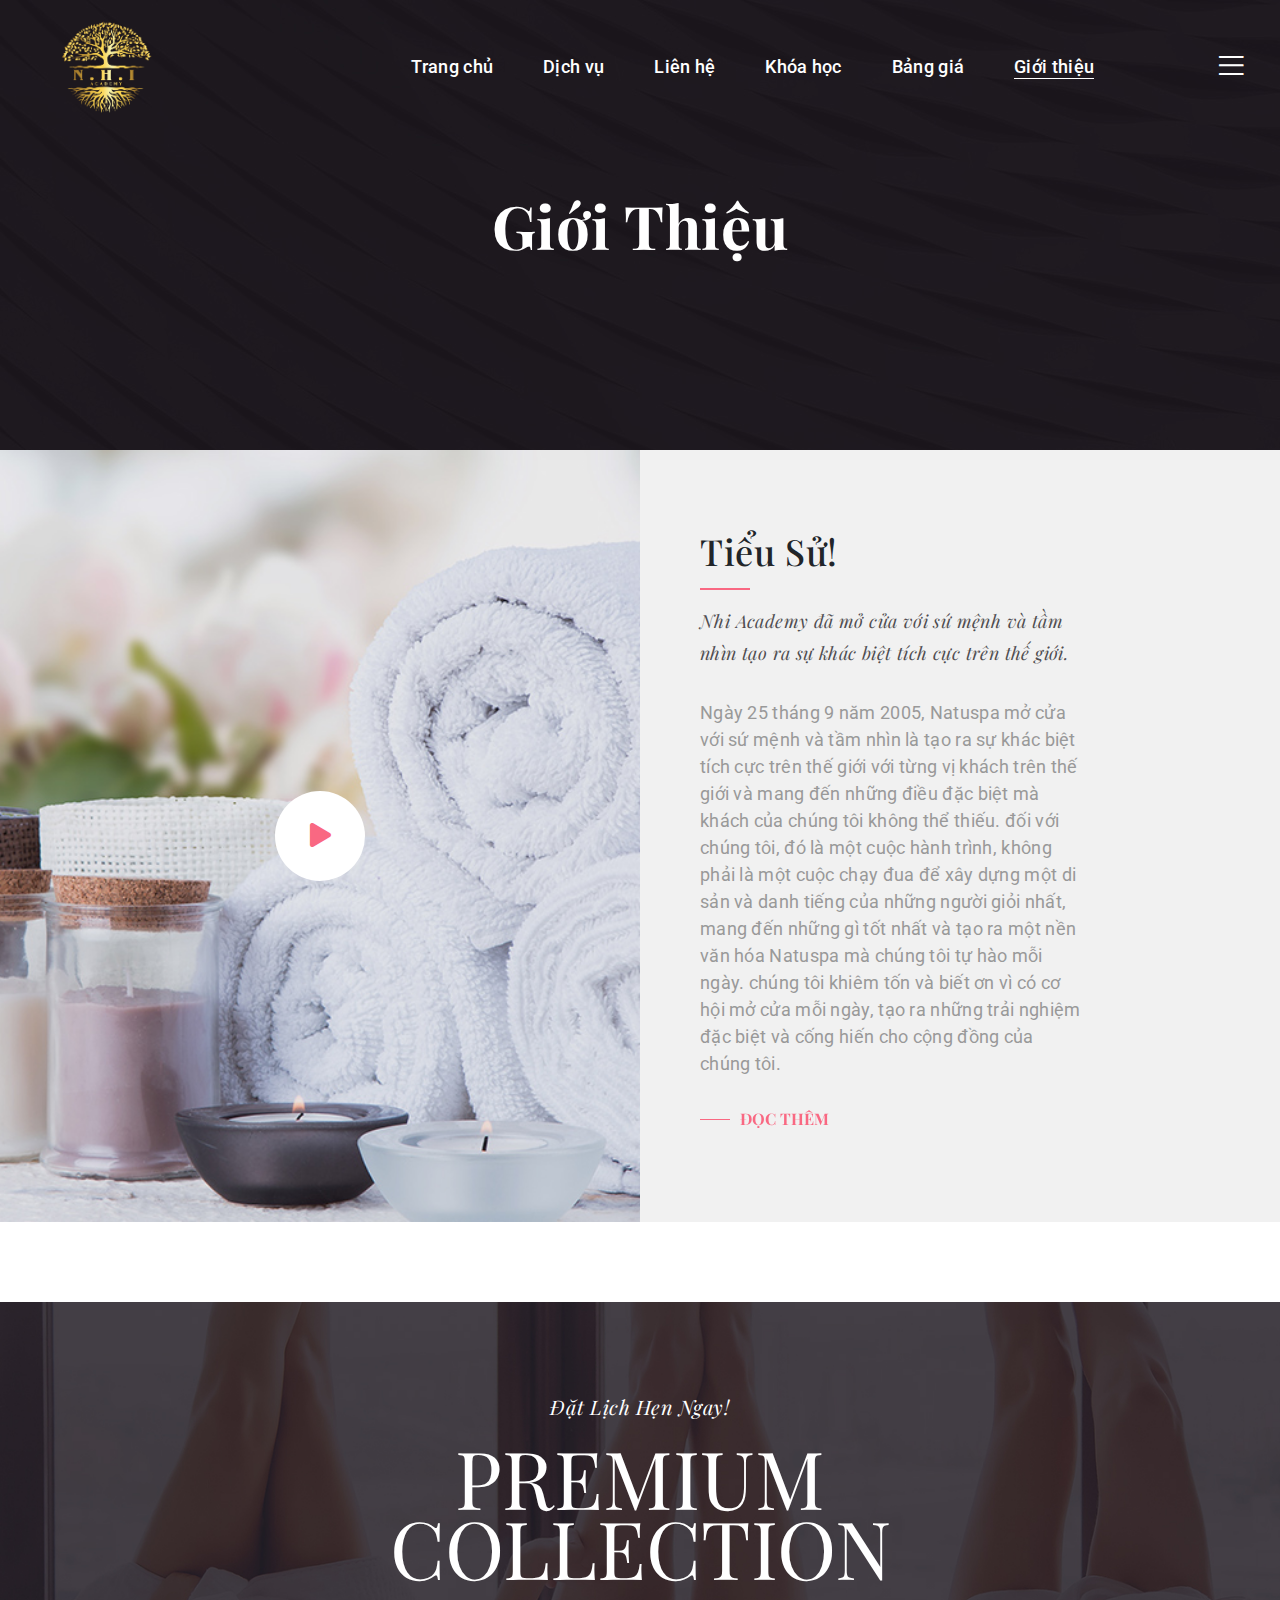
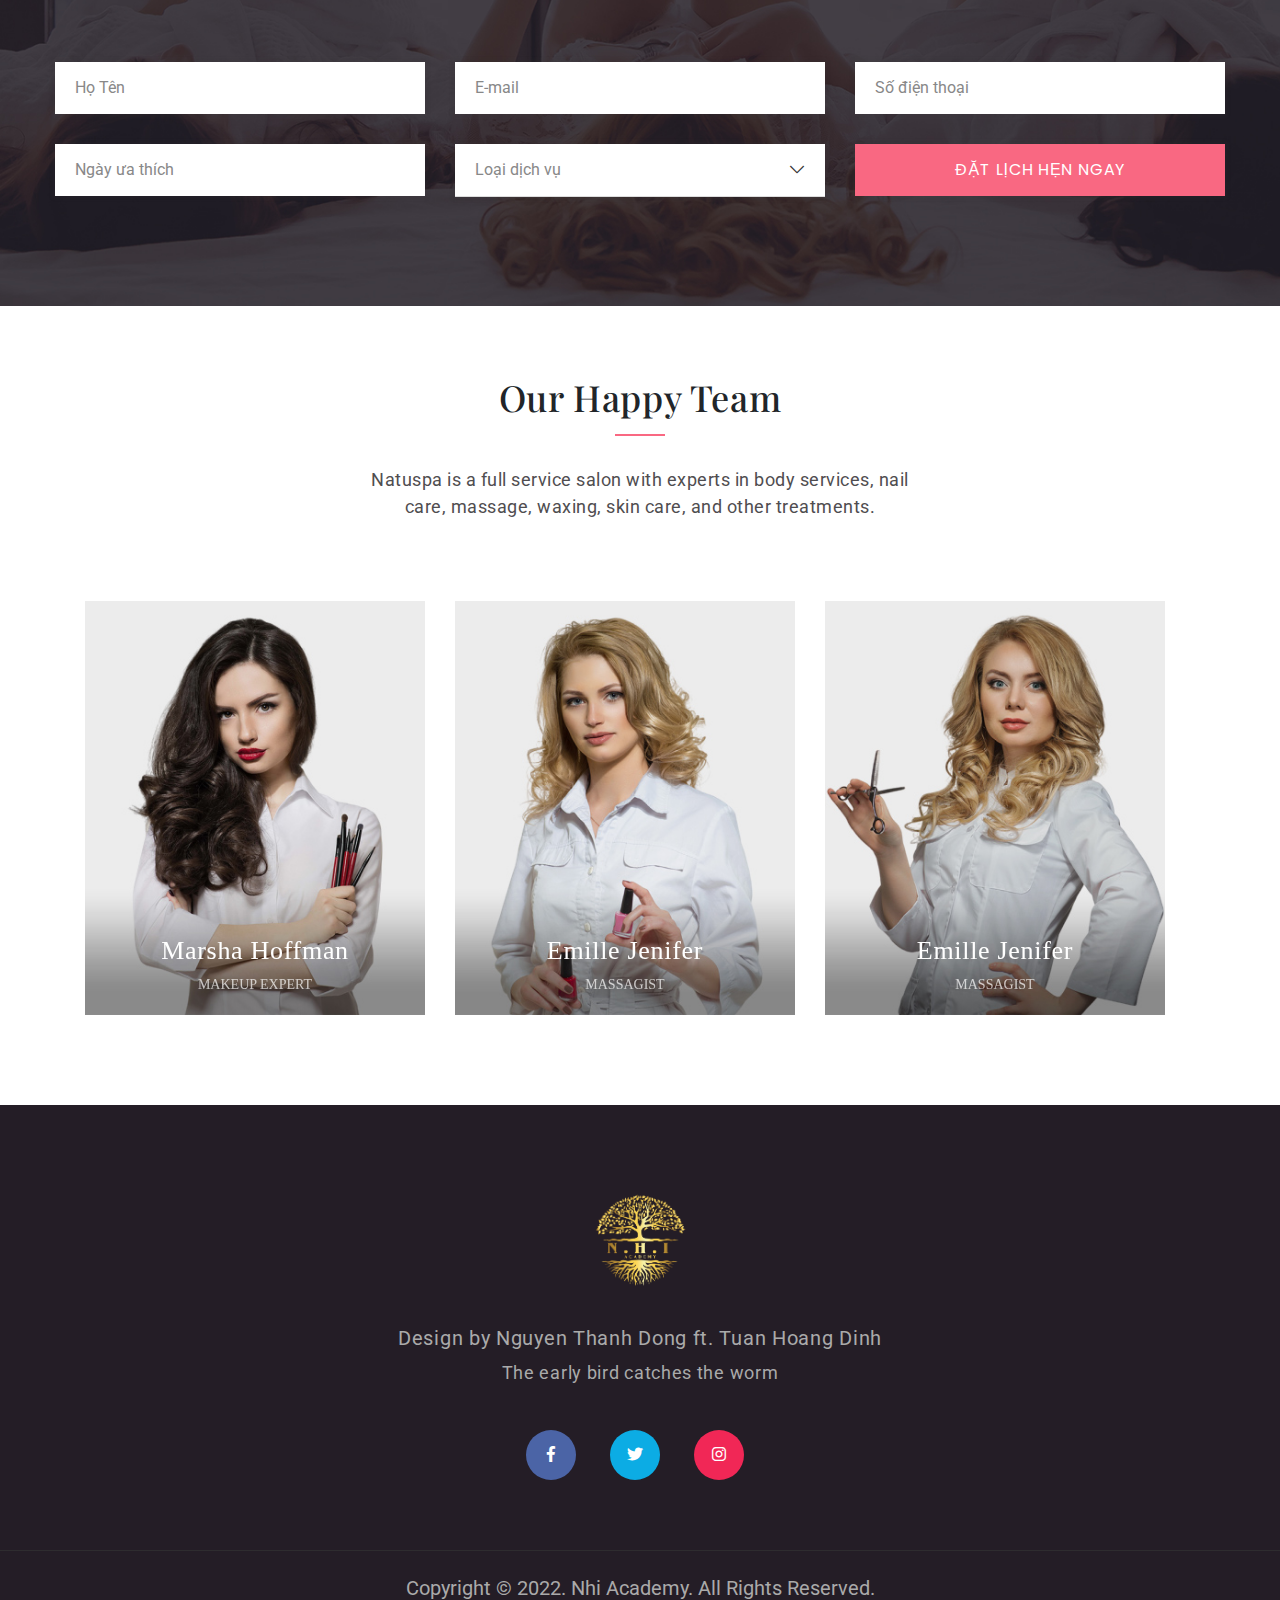
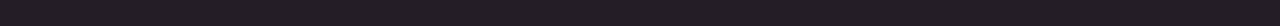
==== about-us.html @ 05870821 "nhi_academy" ====
<!DOCTYPE html>
<html lang="en">

<head>
    <meta charset="UTF-8">
    <meta name="viewport" content="width=device-width, initial-scale=1.0">
    <meta http-equiv="X-UA-Compatible" content="ie=edge">
    <title>Natuspa - Beauty Salon & Spa Template</title>
    <link rel="stylesheet" href="./resource/css/style.css">
    <link rel="stylesheet" href="./resource/css/queries.css">
    <link rel="stylesheet" href="./resource/css/animation.css">
    <link rel="stylesheet" href="./vendor/css/bootstrap.min.css">
    <link rel="stylesheet" href="./vendor/fonts/fontawesome-5.0.13/css/all.css">
    <link rel="stylesheet" href="./vendor/fonts/natuspa-font/css/natuspa-icons.css">
    <link rel="stylesheet" href="./vendor/js/slick/slick.css">
    <link rel="stylesheet" href="./vendor/js/slick/slick-theme.css">
    <!-- <link rel="stylesheet" type="text/css" href="//cdn.jsdelivr.net/npm/slick-carousel@1.8.1/slick/slick.css" /> -->
    <link rel="stylesheet" href="./vendor/js/datetimepicker-master/jquery.datetimepicker.css">
    <link rel="stylesheet" href="./vendor/js/Magnific-Popup-master/magnific-popup.css">
    <!-- favicons -->
    <link rel="apple-touch-icon" sizes="76x76" href="/resource/favicons/apple-touch-icon.png">
    <link rel="icon" type="image/png" sizes="32x32" href="./imgs/logo.png">
    <link rel="icon" type="image/png" sizes="16x16" href="./imgs/logo.png">
    <link rel="manifest" href="/resource/favicons/site.webmanifest">
    <link rel="mask-icon" href="/resource/favicons/safari-pinned-tab.svg" color="#5bbad5">
    <link rel="shortcut icon" href="/resource/favicons/favicon.ico">
    <meta name="msapplication-TileColor" content="#da532c">
    <meta name="msapplication-config" content="/resource/favicons/browserconfig.xml">
    <meta name="theme-color" content="#ffffff">
</head>

<body class="preload">

    <!-- Loading ......... -->
    <div class="loader" id="loader">
        <div class="loader-inner">
            <img src="./imgs/loader.svg" alt="Loader" class="loader-img">
        </div>
    </div>

    <!-- overlay for focus -->
    <div id="overlay" style="display: none;"></div>

    <!-- scroll top -->
    <a class="scroll-top link-text" href="#home">Top</a>

    <!-- page wrapper -->
    <div class="page-wrapper">
        <!-- Header -->
        <header id="home" class="other-pages">
            <!-- Navigation -->
            <nav class="navbar navbar-expand-xl navbar-dark">
                <!-- logo site -->
                <a class="navbar-brand main-logo" href="index.html" rel="home" title="Natuspa">
                    <img src="./imgs/logo_white.png" alt="Natuspa Logo" width="100" height="100">
                </a>
                <!--  main nav -->
                <button class="navbar-toggler mobile-nav-icon" type="button" data-toggle="collapse"
                    data-target="#main-nav-mobile">
                    <span class="navbar-toggler-icon"></span>
                </button>
                <div class="collapse navbar-collapse main-nav">
                    <ul class="navbar-nav menu" id="mainNav">
                        <li class="nav-item menu-item menu-item-has-child">
                            <a href="index.html" class="nav-link">Trang chủ</a>
                        </li>
                        <li class="nav-item menu-item">
                            <a class="nav-link" href="services.html">Dịch vụ</a>
                        </li>
                        <li class="nav-item menu-item">
                            <a class="nav-link" href="contact-us.html">Liên hệ</a>
                        </li>
                        <li class="nav-item menu-item menu-item-has-child">
                            <a class="nav-link" href="page-blog.html">Khóa học</a>
                        </li>
                        <li class="nav-item menu-item">
                            <a class="nav-link" href="page-pricing.html">Bảng giá</a>
                        </li>
                        <li class="nav-item menu-item menu-item-current">
                            <a class="nav-link" href="#home">Giới thiệu</a>
                        </li>
                    </ul>
                </div>
                <!-- nav icon -->
                <div class="main-nav-icon">
                    <!-- bars icon -->
                    <a class="slide-icon">
                        <span class="bars-icon nav-icon"><i class="fal fa-bars"></i></span>
                    </a>
                </div>
            </nav>
            <!-- title pages -->
            <h1 class="page-title">giới thiệu</h1>
            <!-- menu popup -->
            <div class="menu-popup">
                <span class="close-icon"><i class="fal fa-times"></i></span>
                <div class="content-wrap">
                    <h1 class="title">Nhi Academy</h1>
                    <p class="text">
                        Đối với chúng tôi, đó là một cuộc hành trình, không phải là một cuộc chạy đua để xây dựng một di sản và danh tiếng của những người giỏi nhất, mang đến những gì tốt nhất và tạo ra một nền văn hóa Nhi Academy mà chúng tôi tự hào mỗi ngày.
                    </p>
                    <!-- <span class="menu-popup-img"><img src="./imgs/summer-sale.jpg" alt="Sale"></span> -->
                    <div class="contact-popup-info">
                        <h2 class="title">Liên hệ</h2>
                        <div class="address">
                            <span><b>Địa chỉ:</b> 08 Bà Huyện Thanh Quan, P, Quận 3, Thành phố Hồ Chí Minh , Việt Nam</span>
                        </div>
                        <div class="email">
                            <span><b>Email:</b> nhi_academy@email-themes.com</span>
                        </div>
                        <div class="phone">
                            <span><b>Phone:</b> +84937 999 918</span>
                        </div>
                        <div class="social-media-icons">
                            <div class="social-media">
                                <a class="social-popup-icon" target="_blank" href="#"><i
                                        class="fab fa-linkedin-in"></i></a>
                            </div>
                            <div class="social-media">
                                <a class="social-popup-icon" target="_blank" href="https://fb.com/Tuannguyentn2504"><i
                                        class="fab fa-facebook-f"></i></a>
                            </div>
                            <div class="social-media">
                                <a class="social-popup-icon" target="_blank" href="#"><i
                                        class="fab fa-twitter"></i></i></a>
                            </div>
                            <div class="social-media">
                                <a class="social-popup-icon" target="_blank" href="#"><i
                                        class="fab fa-google-plus-g"></i></a>
                            </div>
                        </div>
                    </div>
                </div>
            </div>
        </header>

        <!-- about-section -->
        <div class="about-section container-fluid" id="about">
            <div class="row">
                <div class="video-box col-lg-6 col-md-12">
                    <div class="play-btn">
                        <i class="fas fa-play"></i>
                    </div>
                </div>
                <div class="about-main-text col-lg-6 col-md-12">
                    <h2 class="section-title">Tiểu sử!</h2>
                    <div class="sub-heading">
                        <em>Nhi Academy đã mở cửa với sứ mệnh và tầm nhìn tạo ra sự khác biệt tích cực trên thế giới.</em>
                    </div>
                    <p class="text-box">Ngày 25 tháng 9 năm 2005, Natuspa mở cửa với sứ mệnh và tầm nhìn là tạo ra sự khác biệt tích cực trên thế giới với từng vị khách trên thế giới và mang đến những điều đặc biệt mà khách của chúng tôi không thể thiếu. đối với chúng tôi, đó là một cuộc hành trình, không phải là một cuộc chạy đua để xây dựng một di sản và danh tiếng của những người giỏi nhất, mang đến những gì tốt nhất và tạo ra một nền văn hóa Natuspa mà chúng tôi tự hào mỗi ngày. chúng tôi khiêm tốn và biết ơn vì có cơ hội mở cửa mỗi ngày, tạo ra những trải nghiệm đặc biệt và cống hiến cho cộng đồng của chúng tôi.
                    </p>
                    <a class="link-text text-linear-effect">Đọc thêm</a>
                </div>
            </div>
            <!-- <iframe src="https://www.youtube.com/embed/zHCyHodIlCY" frameborder="0"
                allow="accelerometer; autoplay; encrypted-media; gyroscope; picture-in-picture" allowfullscreen
                class="video-embed">
            </iframe> -->
            <span class="close-btn"><i class="fal fa-times"></i></span>
            <div class="spacer-clearfix" style="height: 80px;"></div>
        </div>

        

        <!-- appointment & form section -->
        <div id="appointment" class="appointment-section container-fluid">
            <div class="container">
                <div class="row">
                    <div class="spacer-clearfix" style="height: 90px;"></div>
                    <div class="heading col-12">
                        <div class="pre-heading">Đặt lịch hẹn ngay!</div>
                        <div class="main-heading">premium<br>Collection</div>
                        <!-- <div class="sub-heading">Up to 50% Off Sale</div> -->
                    </div>
                    <div class="spacer-clearfix" style="height: 60px;"></div>
                    <div class="appointment-form col-12">
                        <form id="appointment-form" action="javascript:sendEmail1()" method="post">                      
                            <div class="row">
                                <div class="form-input col-lg-4 col-md-6 col-sm-12 your-name">
                                    <input type="text" name="name" id="name" placeholder="Họ Tên">
                                    <div class="error">( <span>*</span> )</div>
                                </div>
                                <div class="form-input col-lg-4 col-md-6 col-sm-12 your-email">
                                    <input type="text" name="email" id="email" placeholder="E-mail">
                                    <div class="error">( <span>*</span> )</div>
                                </div>
                                <div class="form-input col-lg-4 col-md-6 col-sm-12 your-phone-number">
                                    <input type="text" name="phone-number" id="phone-number" placeholder="Số điện thoại">
                                    <div class="error">( <span>*</span> )</div>
                                </div>
                                <div class="form-input col-lg-4 col-md-6 col-sm-12 preferred-date">
                                    <input type="text" name="preferred-date" id="datepicker"
                                        placeholder="Ngày ưa thích" autocomplete="off">
                                    <div class="error">( <span>*</span> )</div>
                                </div>
                                <div class="form-input col-lg-4 col-md-6 col-sm-12 your-service">
                                    <div id="current-option" class="current-option" data-value="0">Loại dịch vụ</div>
                                    <div class="error">( <span>*</span> )</div>
                                    <span class="dropdown-icon"><i class="fal fa-chevron-down down"></i></span>
                                    <ul class="option-menu">
                                        <li class="option" data-value="0">Loại dịch vụ</li>
                                        <li class="option" data-value="1">Điêu khắc lông mày</li>
                                        <li class="option" data-value="1">Điêu khắc môi xinh</li>
                                        <li class="option" data-value="1">Phun,nối mí mắt</li>
                                        <li class="option" data-value="1">Xử lí nốt ruồi</li>
                                        <!-- <li class="option" data-value="1">Derm Young Facial</li>    -->
                                    </ul>
                                </div>
                                <div class="form-input col-lg-4 col-md-6 col-sm-12 submit-btn">
                                    <input value="ĐẶT LỊCH HẸN NGAY" id="appointment-submit"
                                        class="btn book-now-btn" disabled="disabled" style="opacity: 1;">
                                </div>
                            </div>
                        </form>
                    </div>
                    <div class="spacer-clearfix" style="height: 80px;"></div>
                </div>
            </div>
        </div>

        <!-- team section -->
        <div class="team container">
            <div class="spacer-clearfix" style="height: 70px;"></div>
            <div class="heading">
                <h2 class="section-title">our happy team</h2>
                <div class="sub-heading">
                    <p>Natuspa is a full service salon with experts in body services, nail care, massage, waxing, skin
                        care,
                        and other treatments.
                    </p>
                </div>
            </div>
            <div class="spacer-clearfix" style="height: 65px;"></div>
            <div class="team-slider">
                <div class="team-item">
                    <img src="./imgs/team/person-1-370x450.jpg" alt="Person-1">
                    <div class="infomation">
                        <h4 class="name">Emille Jenifer</h4>
                        <div class="position">Massagist</div>
                    </div>
                    <ul class="social-media-icons">
                        <li class="social-media">
                            <a class="social-popup-icon" target="_blank">
                                <i class="fab fa-linkedin-in"></i>
                            </a>
                        </li>
                        <li class="social-media">
                            <a href="https://fb.com/tuannguyentn2504" class="social-popup-icon" target="_blank">
                                <i class="fab fa-facebook-f"></i>
                            </a>
                        </li>
                        <li class="social-media">
                            <a class="social-popup-icon" target="_blank">
                                <i class="fab fa-twitter"></i>
                            </a>
                        </li>
                    </ul>
                </div>
                <div class="team-item">
                    <img src="./imgs/team/person-2-370x450.jpg" alt="Person-2">
                    <div class="infomation">
                        <h4 class="name">Marsha Hoffman</h4>
                        <div class="position">makeup expert</div>
                    </div>
                    <ul class="social-media-icons">
                        <li class="social-media">
                            <a class="social-popup-icon" target="_blank">
                                <i class="fab fa-linkedin-in"></i>
                            </a>
                        </li>
                        <li class="social-media">
                            <a href="https://fb.com/tuannguyentn2504" class="social-popup-icon" target="_blank">
                                <i class="fab fa-facebook-f"></i>
                            </a>
                        </li>
                        <li class="social-media">
                            <a class="social-popup-icon" target="_blank">
                                <i class="fab fa-twitter"></i>
                            </a>
                        </li>
                    </ul>
                </div>
                <div class="team-item">
                    <img src="./imgs/team/person-3-370x450.jpg" alt="Person-3">
                    <div class="infomation">
                        <h4 class="name">Emille Jenifer</h4>
                        <div class="position">Massagist</div>
                    </div>
                    <ul class="social-media-icons">
                        <li class="social-media">
                            <a class="social-popup-icon" target="_blank">
                                <i class="fab fa-linkedin-in"></i>
                            </a>
                        </li>
                        <li class="social-media">
                            <a href="https://fb.com/tuannguyentn2504" class="social-popup-icon" target="_blank">
                                <i class="fab fa-facebook-f"></i>
                            </a>
                        </li>
                        <li class="social-media">
                            <a class="social-popup-icon" target="_blank">
                                <i class="fab fa-twitter"></i>
                            </a>
                        </li>
                    </ul>
                </div>
            </div>
            <div class="spacer-clearfix" style="height: 90px;"></div>
        </div>
    </div>

    <!-- footer -->
    <footer id="footer">
        <div class="footer-content">
            <div>
                <a href="index.html"><img class="footer-logo" src="./imgs/footer-logo-white.png" alt="footer-logo"></a>
            </div>
            <div class="sub-heading">Design by Nguyen Thanh Dong ft. Tuan Hoang Dinh</div>
            <div class="slogan">The early bird catches the worm</div>
            <ul class="footer-social">
                <li class="social-media" style="background-color: #4b64a6;">
                    <a class="social-popup-icon" target="_blank" href="https://www.facebook.com/truongdaotaonghechuyennghiep">
                        <i class="fab fa-facebook-f"></i>
                    </a>
                </li>
                <li class="social-media" style="background-color: #0cace4;">
                    <a class="social-popup-icon" target="_blank" href="#">
                        <i class="fab fa-twitter"></i>
                    </a>
                </li>
                <li class="social-media" style="background-color: #f12756;">
                    <a class="social-popup-icon" target="_blank" href="#">
                        <i class="fab fa-instagram"></i>
                    </a>
                </li>
            </ul>
        </div>
        <div class="footer-bottom">Copyright © 2022. Nhi Academy. All Rights Reserved.</div>
    </footer>

    <!-- modal dialog box popup -->
    <div class="modal-dialog-box" style="display: none;">
        <div class="inner">
            <div class="dialog-img"><img src="./imgs/popup-img.jpg" alt="Dialog Img" style="height: 410px;"></div>
            <span class="close-icon"><i class="fal fa-times"></i></span>
            <div class="content">
                <h5 class="pre-heading">Get Our Most</h5>
                <h3 class="heading">Exclusive Offers</h3>
                <p class="sub-heading">Get up to 60% Extra Off Your First Deal Use code WELCOME at checkout for 20%
                    Extra
                    Off Local & Getaways, or 10% Extra Off Goods.
                </p>
                <form action="#">
                    <input type="text" placeholder="Your E-mail">
                    <button class="btn book-now-btn">Subcriber</button>
                </form>
            </div>
        </div>
    </div>

    <script src="./vendor/js/jquery-v3.4.1.min.js"></script>
    <script src="./vendor/js/bootstrap.min.js"></script>
    <script src="./vendor/js/jquery.waypoints.min.js"></script>
    <!-- <script src="https://kit.fontawesome.com/7534282567.js" crossorigin="anonymous"></script> -->
    <script src="./vendor/js/slick/slick.min.js"></script>
    <!-- <script type="text/javascript" src="//cdn.jsdelivr.net/npm/slick-carousel@1.8.1/slick/slick.min.js"></script> -->
    <script src="./vendor/js/datetimepicker-master/build/jquery.datetimepicker.full.js"></script>
    <script src="./vendor/js/Magnific-Popup-master/jquery.magnific-popup.min.js"></script>
    <script src="./resource/js/script.js"></script>
    <script src="https://smtpjs.com/v3/smtp.js"></script>
    
    <script>
        $(document).ready(function () {
            // ================= Way point - nav sticky and scroll-top ================
            $('.about-section').waypoint(function (dicrection) {
                if (dicrection === 'down') {
                    $('nav').addClass('nav-sticky');
                    $('.scroll-top').css({
                        'visibility': 'visible',
                        'opacity': '1'
                    });
                } else {
                    $('nav').removeClass('nav-sticky');
                    $('.scroll-top').css({
                        'visibility': 'hidden',
                        'opacity': '0'
                    });
                }
            }, {
                offset: '0px'
            });

        });
    </script>
</body>

</html>
---- resource/css/style.css ----
@import "https://fonts.googleapis.com/css?family=Poppins:100,100i,200,200i,300,300i,400,400i,500,500i,600,600i,700,700i,800,800i,900|Lora:400,400i,700,700i|Dancing+Script:400,700|PT+Serif:400,400i,700,700i|Playfair+Display:400,400i,700,700i,900,900i|Roboto:100,100i,300,300i,400,400i,500,500i,700,700i,900,900i";

/* ============================================ !! ============================================ */
/* =============== General ================= */
* {
    margin: 0;
    padding: 0;
    box-sizing: border-box;
}

html {
    font-family: 'Poppins', sans-serif;
    text-rendering: optimizeLegibility;
    font-size: 16px;
    color: #000;
    scroll-behavior:smooth;
}

html,
body {
    max-width: 100%;
    overflow-x: hidden;
    position: relative;
}

::-webkit-scrollbar {
    width: 10px;
}

::-webkit-scrollbar-track {
    background-color: #f1f1f1;
}

::-webkit-scrollbar-thumb {
    background-color: #aaa;
}

::-webkit-scrollbar-thumb:hover {
    background-color: #888;
}

#overlay {
    position: absolute;
    top: 0;
    left: 0;
    width: 100%;
    height: 100%;
    background-color: rgba(0, 0, 0, .7);
    z-index: 9999999999999;
}

/* ============================================ !! ============================================ */
/* =============== Loader ================= */
.loader {
    background-color: #fff;
    position: fixed;
    left: 0;
    top: 0;
    width: 100%;
    height: 100%;
    overflow: hidden;
    z-index: 99999;
}

.loader-inner {
    display: flex;
    position: absolute;
    width: 8rem;
    height: 8rem;
    left: 50%;
    top: 50%;
    margin: -4rem 0 0 -4rem;
}

/* ============== scroll top ============= */
.scroll-top.link-text {
    color: #f96882;
    position: fixed;
    bottom: 150px;
    right: 30px;
    transform: rotate(-90deg);
    z-index: 1;
    visibility: hidden;
    opacity: 0;
}

/* ============================================ !! ============================================ */
/* ============== Reusable =============== */
li {
    list-style: none !important;
}

a,
a:hover,
a:active {
    outline: none !important;
    text-decoration: none !important;
}

img {
    vertical-align: middle;
}

.spacer-clearfix {
    width: 100%;
}

.section-title {
    font-family: Playfair Display;
    text-transform: capitalize;
    font-size: 36px;
    letter-spacing: .6px;
    margin-bottom: 15px;
    position: relative;
    text-align: center;
}

.section-title::after {
    content: " ";
    width: 50px;
    height: 2px;
    background-color: #f96882 !important;
    display: block;
    margin: 0 auto;
    margin-top: 15px;
}

.text-linear-effect {
    background-image: linear-gradient(90deg, #f96882, #f96882 50%, #241d26 0);
    background-size: 200% 100%;
    background-position: 100%;
    -webkit-background-clip: text;
    -webkit-text-fill-color: transparent;
    transition: all ease 1s;
}

.text-linear-effect:hover {
    background-position: 0;
}

.price {
    font-family: "Playfair Display", sans-serif;
    font-variant-numeric: lining-nums;
    color: #f96882;
    margin-right: 15px;
}

/* ============================================ !! ============================================ */
/* ============== Header ================= */
header {
    position: relative;
    width: 100%;
    height: 840px;
}

/* logo =========== */
.main-logo {
    margin-left: 40px;
    width: 20%;
}

/* main-nav mobile */
.mobile-nav-icon {
    color: #fff !important;
    border: none !important;
    outline: none !important;
    margin-right: 20px;
    transition: all ease .35s;
}

.mobile-nav-icon:hover {
    transform: scale(1.25);
}

#main-nav-mobile {
    margin-top: 20px;
    transition: all ease .5s;
}

#main-nav-mobile ul li {
    text-align: center;
    background-color: #241d26;
    border-bottom: 1px solid #2e2c2f;
    width: 100%;
}

#main-nav-mobile ul li a {
    padding: 20px 0 !important;
    text-transform: uppercase;
    font-size: 16px;
}

#main-nav-mobile ul li a::after {
    display: none;
}

/* navigation ===== */
nav {
    z-index: 2;
}

.main-nav {
    justify-content: center;
    margin-right: 150px;
}

.menu-item {
    padding: 0 30px;
    position: relative;
}

.menu-item>a {
    font-size: 18px;
    color: #fff !important;
    letter-spacing: .3px;
    font-weight: 500;
    position: relative;
    padding: 45px 0 !important;
}

.menu-item>a::after {
    content: "";
    background-color: #fff;
    position: absolute;
    top: 0;
    left: 0;
    width: 0;
    transform: translateY(70px);
    height: 1px;
    transition: all 0.35s ease-in;
}

.menu-item:hover>a::after,
.menu-item:active>a::after,
.menu-item-current>a::after {
    width: 100%;
}


/* sticky */
nav.nav-sticky {
    position: fixed;
    top: 0;
    left: 0;
    width: 100%;
    background-color: rgba(36, 29, 38, 1);
    padding-top: 0 !important;
    padding-bottom: 0;
    transition: all ease .35s;
}

.nav-sticky .main-logo {
    padding: 15px 0;
}

.nav-sticky .menu-item:first-child {
    border-top: 1px solid #2e2c2f;
}

/* sub-menu ====== */
.sub-menu {
    background-color: #241d26;
    position: absolute;
    width: 200px;
    box-shadow: 0 0 2px 2px rgba(21, 17, 22, 0.2);
    left: -5px;
    opacity: 0;
    visibility: hidden;
}

.sub-menu li {
    padding: 12px 0;
    border-bottom: 1px solid #2e2c2f;
}

.sub-menu li a {
    color: #fff;
    font-size: 16px;
    transition: all ease-in 0.35s;
    padding-left: 30px;
}

.sub-menu li a:hover,
.sub-menu li a:active {
    text-decoration: none;
    color: #f96882 !important;
}

.menu-item-has-child:hover>.sub-menu {
    opacity: 1;
    visibility: visible;
    transition: all ease-in .35s;
}

.icon-dropdown {
    font-size: 110%;
    position: absolute;
    right: 0;
}

/* nav icon ===== */
.nav-icon {
    font-size: 28px;
    color: #fff;
    padding-right: 40px;
}

.nav-icon:hover {
    font-size: 32px;
    transition: all ease .35s;
}

.search-form {
    position: fixed;
    top: 0;
    left: 0;
    background-color: #000;
    width: 100%;
    height: 100vh;
    z-index: 10000000000;
    opacity: 0;
    visibility: hidden;
    transition: all ease .35s;
}

.close-search {
    color: #999;
    font-size: 200%;
    position: absolute;
    top: 5%;
    left: 95%;
    transition: all ease .35s;
}

.close-search:hover,
.close-search:active {
    color: #fff;
    font-size: 220%;
}

.search-input {
    position: absolute;
    top: 45%;
    left: 50%;
    width: 40%;
    transform: translateX(-50%);
    margin-top: -100px;
}

.search-input input {
    width: 100%;
    background-color: transparent;
    text-align: center;
    color: #fff;
    font-size: 250%;
    padding: 20px 0;
    border-bottom: 1px solid rgba(255, 255, 255, 0.5) !important;
    border: 0;
    outline: none;
}

.bag-icon i {
    position: relative;
}

.bag-icon i span {
    transform: scale(.6);
    position: absolute;
    top: -10px;
    left: 10px;
    border-radius: 50%;
    background-color: #f96882;
}

/* shop cart ======= */
.shop-cart {
    background-color: rgba(255, 255, 255, .9);
    position: absolute;
    top: 100%;
    right: -10px;
    padding: 10px 25px;
    width: 350px;
    opacity: 0;
    visibility: hidden;
    transition: all ease .35s;
}

.shop-cart-item {
    display: flex;
}

.shop-cart-item {
    border-bottom: 1px #ddd solid;
    padding: 20px 0;
}

.shop-cart-item img {
    width: 80px;
    height: 80px;
    margin-right: 20px;
}

.product-info {
    font-family: "Playfair Display", sans-serif;
    font-size: 16px;
    color: #000;
    letter-spacing: .5px;
    font-weight: 500;
}

.product-info span {
    font-family: 'Lora';
    color: #aaa;
}

.shop-cart-total {
    padding: 20px 0;
    font-family: 'Lora';
    color: #000;
    text-align: center;
    font-size: 20px;
}

.shop-cart-total span {
    font-size: 18px;
    color: #888;
}

.shop-cart-button {
    position: relative;
    left: 20px;
    padding-bottom: 20px;
}

.shop-cart-button .btn {
    width: 120px;
    border-radius: 2px;
    color: #fff;
    text-transform: uppercase;
    font-size: 14px;
    font-weight: 500;
    margin-left: 10px;
    transition: all ease .35s;
}

.shop-cart-button .view-btn {
    background-color: #f96882;
}

.shop-cart-button .view-btn:hover,
.shop-cart-button .view-btn:active {
    background-color: rgba(249, 104, 130, 0.8);
    color: #fff;
}

.shop-cart-button .checkout-btn:hover,
.shop-cart-button .checkout:active {
    background-color: rgba(36, 29, 38, 0.8);
    color: #fff;
}

.shop-cart-button .checkout-btn {
    background-color: #241d26;
}

/* menu popup ===== */
.menu-popup {
    position: fixed;
    top: 0;
    right: 0;
    bottom: 0;
    height: 100%;
    background-color: #fff;
    width: 0px;
    transition: all ease .5s;
    z-index: 1000;
}

.close-icon {
    position: relative;
    left: 400px;
}

.close-icon i {
    width: 50px;
    line-height: 50px;
    font-weight: 300;
    background-color: #f96882;
    font-size: 20px;
    color: #fff;
    text-align: center;
}

.close-icon i:hover {
    background-color: #f8889d;
}

.content-wrap {
    padding: 0 70px;
    margin-top: 50px;
}

.content-wrap .title {
    font-family: Playfair Display;
    text-transform: uppercase;
    font-weight: 700;
    margin-bottom: 20px;
}

.content-wrap .text {
    text-align: justify;
    font-size: 14px;
    line-height: 25px;
    color: #888;
    letter-spacing: .3px;
}

.content-wrap img {
    width: 100%;
    margin: 30px 0 40px;
}

.content-wrap h2 {
    font-size: 130%;
    font-weight: 900;
}

.contact-popup-info span {
    font-family: "Playfair Display", sans-serif;
    font-size: 18px;
    font-weight: 400;
    color: #404040;
    letter-spacing: .7px;
}

.contact-popup-info div {
    margin-bottom: 10px;
}

.social-media-icons {
    margin-top: 30px;
}

.social-media {
    display: inline-block;
    width: 50px;
    line-height: 50px;
    background-color: #ddd;
    text-align: center;
    border-radius: 50%;
    transition: all .5s;
    margin-right: 10px;
}

.social-popup-icon {
    color: #000;
    transition: all .5s;
}

.social-media:hover {
    background-color: #f96882;
    transform: scale(1.2);
}

.social-media:hover a {
    color: #fff;
}

/* Slide show */
.slide-wrap {
    position: absolute;
    top: 0;
    z-index: 1;
    height: 100%;
    width: 100%;
    overflow: hidden;
}

.slide-item {
    opacity: 0;
    visibility: hidden;
    position: absolute;
    top: 0;
    left: 0;
}

.slide-item.active {
    opacity: 1;
    visibility: visible;
}

.slide-item img {
    object-fit: cover;
    width: 100vw;
    height: 840px;
}

.slide-control {
    position: absolute;
    top: 50%;
    font-family: 'PT Serif', serif;
    text-transform: uppercase;
    color: #fff;
    font-size: 18px;
    letter-spacing: 6px;
    padding: 0 50px;
    transition: all ease-in-out .35s;
}

.slide-control:hover {
    color: #fa97a9;
}

.slide-control#prev-slide {
    transform: rotate(-90deg);
}

.slide-control#prev-slide::after {
    content: 'prev';
    position: absolute;
    bottom: -30px;
    right: 25%;
}

.slide-control#next-slide {
    right: 0;
    transform: rotate(90deg);
}

.slide-control#next-slide::after {
    content: 'next';
    position: absolute;
    bottom: -30px;
    right: 25%;
}

.slide-dot {
    display: flex;
    position: absolute;
    bottom: 20px;
    left: 50%;
    margin-left: -60px;
}

.slide-dot li {
    background-color: #fff;
    width: 12px;
    height: 12px;
    border-radius: 50%;
    margin-left: 20px;
}

.slide-dot li.active {
    background-color: #f96882;
}

/* slide text */
.slide-text {
    position: absolute;
    top: 50%;
    left: 50%;
    margin-left: -440px;
    margin-top: -160.5px;
    font-family: 'Playfair Display', sans-serif;
    text-align: center;
    color: #fff;
    line-height: 1;
    max-width: 880px;
    text-shadow: .3px .3px #444;
    visibility: hidden;
}

.slide-text h3 {
    font-size: 38px;
    letter-spacing: 1.2px;
    margin: 0 0 20px;
}

.slide-text h1 {
    font-size: 80px;
    font-weight: 700;
    margin: 0 0 20px;
}

.slide-text p {
    font-size: 18px;
    letter-spacing: .7px;
    line-height: 30px;
    margin: 0 auto;
    margin-bottom: 30px;
}

.book-now-btn {
    background-color: #f96882 !important;
    font-family: 'Poppins', sans-serif;
    color: #fff !important;
    border-radius: 0 !important;
    text-transform: uppercase;
    padding: 12px 45px !important;
    letter-spacing: .8px;
}

.book-now-btn:hover,
.book-now-btn:active {
    background-color: #241d26 !important;
    transition: all ease .55s;
    outline: none !important;
}

/* ============================================ !! ============================================ */
/* ============================================ Services section ============================== */
.services-info {
    text-align: center;
    margin-bottom: 60px;
}

.services-main-text {
    max-width: 570px;
    margin-top: 35px !important;
    margin: 0 auto;
    line-height: 30px;
    font-size: 18px;
    color: #4F4D50;
}

.service {
    text-align: center;
}

.services-icon-wrap {
    color: #f96882;
    font-size: 500%;
    transition: all ease .5s;
}


.services-icon-wrap:hover {
    transform: translate3d(-5px, -5px, 0) scale(1.1);
}

.service .heading {
    font-family: Playfair Display;
    margin: 18px 0 15px;
    font-size: 22px;
    letter-spacing: .7px;
}

.service .description {
    color: #7C787D;
    font-size: 16px;
    line-height: 26px;
}

/* ============================================ !! ============================================ */
/* ============================================ About section ============================== */
.about-section {
    position: relative;
}

.video-box {
    background-image: url('/imgs/about-1.jpg');
    background-position: center;
    background-size: cover;
    background-repeat: no-repeat;
    padding: 0 !important;
    max-height: 100%;
    position: relative;
}

.play-btn,
.play-btn:hover {
    background-color: #fff;
    width: 90px;
    height: 90px;
    font-size: 24px;
    color: #f96882;
    line-height: 90px;
    border-radius: 50%;
    text-align: center;
    position: absolute;
    top: 0;
    left: 0;
    right: 0;
    bottom: 0;
    margin: auto;
}

.play-btn::after,
.play-btn::before {
    content: "";
    background-color: rgba(255, 255, 255, 0.2);
    border-radius: 50%;
    position: absolute;
    top: -30px;
    left: -30px;
    bottom: -30px;
    right: -30px;
}

.video-embed {
    position: fixed;
    width: 60%;
    height: 500px;
    top: 0;
    left: 0;
    bottom: 0;
    right: 0;
    margin: auto;
    z-index: 99999999999;
    display: none;
}

.close-btn i {
    width: 50px;
    line-height: 50px;
    font-weight: 300;
    background-color: rgba(0, 0, 0, .7);
    font-size: 20px;
    color: #fff;
    text-align: center;
    transition: all ease .35s;
}

.close-btn i:hover {
    background-color: rgba(36, 28, 39, .9);
}

.close-btn {
    position: fixed;
    top: 18%;
    right: 20%;
    z-index: 99999999999999999;
    display: none;
}

.about-main-text {
    padding: 80px 15% 90px 60px !important;
    background-color: #f1f1f1;
}

.about-main-text h2,
.about-main-text h2::after {
    text-align: left;
    margin-left: 0;
}

.about-main-text .sub-heading {
    font-family: "Playfair Display", sans-serif;
    font-size: 18px;
    line-height: 32px;
    margin: 10px 0 30px;
    color: #4F4D50;
    letter-spacing: .4px;
    text-align: left;
}

.about-main-text p {
    color: #999;
    letter-spacing: .3px;
    font-size: 18px;
    margin-bottom: 30px;
}

.link-text {
    text-transform: uppercase;
    font-family: Playfair Display;
    font-weight: 700;
    transition: all .6s !important;
    position: relative;
    margin-left: 40px;
}

.link-text.text-linear-effect {
    background-image: linear-gradient(90deg, #241d26, #241d26 50%, #f96882 0);
}

.link-text::before {
    content: "";
    width: 30px;
    height: 1px;
    position: absolute;
    left: -40px;
    top: 50%;
    background-color: #f96882;
}

/* ============================================ !! ============================================ */
/* ======================== Testimonial section ============================ */
.slick-slide {
    outline: none;
}

.slick-center img {
    opacity: 1 !important;
    width: 80px !important;
    transform: translate3d(-10px, -20px, 0);
}

.slick-slide-cite p {
    font-family: "Lora", sans-serif;
    font-size: 22px;
    line-height: 40px;
    color: #4f4d50;
    text-align: center;
    width: 100%;
    margin: 0 auto;
    padding-bottom: 40px;
}

.slick-slide-cite {
    max-width: 725px;
    margin: 0 auto;
}

.slick-slide-figure-img {
    width: 55%;
    margin: 0 auto;
    transition: all ease .8s;
    margin-bottom: 25px;
}

.slick-slide-figure-img img {
    width: 60px;
    padding: 20px 0;
    opacity: .8;
}

.slick-slide-figure-info {
    text-transform: capitalize;
    width: 55%;
    margin: 0 auto;
}

.slick-slide-figure-info .infomation {
    text-align: center;
    transform: translateX(-25px);
}

.slick-slide-figure-info .name {
    font-family: "Playfair Display", sans-serif;
    font-size: 22px;
    font-weight: 500;
    color: #241d26;
    letter-spacing: .4px;
    margin-bottom: 15px;
}

.slick-slide-figure-info .position {
    color: #f96882;
}

/* ============================================ !! ============================================ */
/* ======================== Appointment section ============================ */
.appointment-section {
    background-image: url('/imgs/appointment-bg.jpg');
    background-position: center center;
    background-size: cover;
}

.appointment-section .heading {
    font-family: "Playfair Display", sans-serif;
    color: #fff;
    text-align: center;
}

.appointment-section .pre-heading {
    font-size: 20px;
    font-style: italic;
    letter-spacing: .7px;
    text-transform: capitalize;
    margin-bottom: 20px;
}

.appointment-section .main-heading {
    text-transform: uppercase;
    font-size: 80px;
    line-height: 70px;
    margin-bottom: 20px;
}

.appointment-section .sub-heading {
    font-size: 32px;
    letter-spacing: .8px;
    color: #fff;
}

/* form ========== */
.appointment-section .container {
    max-width: 1200px !important;
}

.form-input input,
.your-service .current-option {
    width: 100%;
    font-size: 16px;
    font-weight: 400;
    border: none;
    margin-bottom: 30px;
    padding: 14px 20px !important;
    background-color: #fff;
    box-shadow: 0 0 3px 3px rgba(54, 54, 54, 0.1);
}

.your-service .current-option,
input::placeholder {
    color: #888;
    margin-bottom: 0 !important;
}

.form-input input:not(#datepicker):not(#appointment-submit):focus {
    transform: scale(1.1);
    transition: all ease .35s;
}

.your-service .current-option {
    border-bottom: 1px solid #ddd;
}

.your-service {
    position: relative;
}

.your-service .dropdown-icon {
    font-size: 16px;
    position: absolute;
    top: 14px;
    right: 36px;
    color: #333 !important;
    transition: all ease .5s;
}

.option-menu {
    overflow-y: scroll;
    opacity: 0;
    height: 0;
    margin: 0 !important;
}

.dropdown-icon i {
    transition: all ease .5s;
}

.dropdown-icon i.rotate {
    transform: rotate(-540deg);
}

.option-menu li {
    width: 100%;
    background-color: #fff;
    padding: 14px 20px;
    color: #888;
    transition: all ease .35s;
}

.option-menu li:hover {
    background-color: #f96882;
    color: #fff;
}

.error {
    position: absolute;
    color: red;
    top: 12px;
    right: 44px;
    font-weight: 500;
    display: none;
}

.error span {
    position: relative;
    top: 3px;
}

.your-service .error {
    right: 60px;
}

/* ============================================ !! ============================================ */
/* ======================== Pricing plan ============================ */
.sub-heading {
    text-align: center;
    font-size: 18px;
    font-weight: 400;
    color: #4F4D50;
    letter-spacing: .5px;
    max-width: 570px;
    margin: 30px auto 0;
}

.menu-filter {
    display: flex;
    width: 60%;
    margin: 0 auto;
    justify-content: space-around;
    border: 1px solid #bbb;
    border-radius: 30px;
}

.filter-item {
    font-family: "Playfair Display", sans-serif;
    font-size: 16px;
    color: #241d26;
    padding: 10px 0;
    cursor: pointer;
}

.filter-item.active {
    color: #f96882;
    transition: all ease .2s;
}

/* pricing item */
.pricing-plan.container {
    padding: 0;
}

.pricing-menu {
    display: flex;
    flex-wrap: wrap;
    justify-content: space-around;
}

.pricing-item {
    width: 49%;
    display: flex;
    align-items: center;
    padding: 15px 0;
    border-bottom: 1px solid #ddd;
}

.pricing-item .logo i {
    font-size: 250%;
    color: #f96882;
    transition: all ease-in-out .5s;
}

.pricing-item .logo {
    background-color: #f3f3f3;
    border-radius: 50%;
    z-index: -2;
    padding: 20px;
    margin-left: 15px;
    position: relative;
}

.pricing-item .logo::after {
    content: '';
    width: 100%;
    height: 100%;
    position: absolute;
    top: 0;
    left: 0;
    border-radius: 50%;
    z-index: -1;
    transform: scale(0);
    transition: all ease-in-out .5s;
}

.pricing-item:hover .logo::after {
    background-color: #f96882;
    transform: scale(1);
}

.pricing-item:hover .logo i {
    color: #fff;
}

.pricing-item .heading {
    flex-grow: 1;
    padding-left: 20px;
}

.pricing-item h4 {
    font-family: "Playfair Display", sans-serif;
    letter-spacing: .5px;
    font-size: 22px;
}

.pricing-item .price {
    font-size: 150%;
}

.pricing-item .description {
    color: #888;
}

/* =========================== collection ============================= */
.collection {
    width: 100%;
    display: flex;
    flex-wrap: wrap;
    overflow-y: hidden;
}

.collect-item {
    width: 25%;
    position: relative;
    overflow: hidden;
}

.collect-item img {
    width: 100%;
}

.collect-item::before {
    content: '';
    color: #fff;
    font-family: "Playfair Display", sans-serif;
    width: 100%;
    height: 100%;
    background-color: rgba(249, 104, 130, 0.8);
    position: absolute;
    opacity: 0;
}

.plus-icon {
    position: absolute;
    top: 50%;
    left: 50%;
    margin: -1rem 0 0 -1rem;
    color: #fff;
    font-size: 2rem;
    display: none;
}

/* fixed slide when scrolling */
.mfp-container {
    position: fixed !important;
}

/* ============================ spa packages =============================== */
.spa-packages.container-fluid {
    background-color: #f5f5f5;
}

.spa-packages .container {
    padding: 0 !important;
}

.spa-packages .heading {
    margin-bottom: 70px;
}

.package-box {
    background-color: #fff;
    box-shadow: 0 0 25px 3px rgba(50, 50, 50, 0.1);
    padding-top: 60px;
    padding-bottom: 60px;
    transform: scale(.9);
}

.package-box.center {
    transform: scaleY(.96) translateY(-3%);
}

.name-price-package {
    text-transform: uppercase;
    font-size: 24px;
    font-weight: 700;
    margin-bottom: 30px;
}

.name-price-package .price {
    font-size: 220%;
    line-height: 100px;
}

.features {
    text-align: center;
    margin-bottom: 40px;
}

.feature-item {
    font-size: 120%;
    line-height: 40px;
    letter-spacing: .5px;
    color: #7c787d;
}

.feature-item del {
    opacity: .6;
}

.purchase-btn {
    font-size: 20px;
    left: 50%;
    margin-left: -42px;
}

/* ========================= Counter section ====================== */
.counter-section {
    background-image: url('/imgs/pattern.png');
    background-position: center center;
    padding-top: 120px;
    padding-bottom: 120px;
}

.counter-section .container {
    max-width: 1200px;
    padding: 0;
}

.counter-section .heading {
    font-family: "Playfair Display", sans-serif;
    color: #fff;
    text-align: left;
    /* Back to the left */
    margin-left: -4.5vw;
}

.counter-section .pre-heading {
    font-size: 20px;
    font-style: italic;
    letter-spacing: .7px;
    text-transform: capitalize;
    margin-bottom: 15px;
}

.counter-section .main-heading {
    text-transform: uppercase;
    font-size: 70px;
    line-height: 70px;
}

.counter-section .sub-heading {
    max-width: 100%;
    font-family: "Playfair Display", serif;
    text-align: left;
    margin-left: 0;
    color: #eee;
    font-size: 16px;
    line-height: 30px;
    letter-spacing: .5px;
}

/* counter item ======*/
.counter-section .counter {
    display: flex;
    flex-wrap: wrap;
    justify-content: space-between;
    align-content: center;
    /* Back to the right */
    transform: translateX(28%);
}

.counter-item {
    text-align: center;
}

.number {
    background-color: #fff;
    width: 100px;
    height: 100px;
    border-radius: 50%;
    position: relative;
    /* align center */
    display: inline-block;
}

.number::before {
    content: '';
    border: 2px dashed #fff;
    border-radius: 50%;
    position: absolute;
    top: -10px;
    left: -10px;
    bottom: -10px;
    right: -10px;
}

.number span {
    font-size: 28px;
    font-weight: 700;
    position: absolute;
    top: 50%;
    left: 50%;
    transform: translate(-50%, -50%);
    margin-right: 0;
}

.counter-item .title {
    margin-top: 20px;
    color: #fff;
    font-weight: 400;
    letter-spacing: .7px;
    font-size: 24px;
}

/* ============================ team section ======================== */
.team-item {
    max-width: 370px;
    max-height: 450px;
    margin: 0;
    position: relative;
    overflow: hidden;
    margin-right: 30px;
}

.team-item .infomation {
    font-family: 'Playfair';
    width: 100%;
    position: absolute;
    bottom: 20px;
    text-align: center;
    margin: 0 auto;
}

.team-item .infomation .name {
    color: #fff;
    font-size: 26px;
    letter-spacing: .7px;
}

.team-item .infomation .position {
    text-transform: uppercase;
    font-size: 14px;
    color: rgba(255, 255, 255, .7);
}

.team-item .social-media-icons {
    display: flex;
    flex-direction: column;
    position: absolute;
    right: 20px;
    top: 0;
    opacity: 0;
    transform: translateX(200%);
    transition: all ease .5s;
}

.team-item .social-media {
    width: 40px;
    line-height: 40px;
    margin-bottom: 15px;
    background-color: #fff;
}

.team-item .social-media:hover {
    background-color: #f96882;
}

.team-item img {
    transition: all ease .5s;
    max-width: 100%;
}

.team-item:hover img {
    filter: blur(3px);
    transform: scale(1.1, 1.1);
}

.team-item:hover .social-media-icons {
    transform: translateX(0);
    opacity: 1;
}

/* =============================== latest blog post ============================ */
.latest-blog {
    background-color: #f5f5f5;
}

.post-slider {
    max-width: 1550px;
    float: right;
}

.post-box {
    font-family: "Playfair Display", sans-serif;
    text-align: left;
    max-width: 370px;
    padding: 60px 45px 50px;
    margin-top: 35px;
    background-color: #fff;
    position: relative;
}

.post-box {
    margin-left: 30px;
}

.post-date {
    position: absolute;
    width: 70px;
    height: 70px;
    line-height: 18px;
    text-align: center;
    top: -35px;
    left: 50%;
    margin-left: -35px;
    background-color: #fff;
    border-radius: 50%;
    border: 4px solid #f5f5f5;
    z-index: 999;
}

.post-date span {
    position: relative;
    top: 10px;
    left: 15px;
    color: #fff;
}

.post-date::after {
    content: '';
    position: absolute;
    top: -2px;
    left: 10px;
    width: 70px;
    height: 70px;
    border-radius: 50%;
    background-color: #f96882;
    z-index: -1;
}

.post-category {
    text-transform: uppercase;
    color: #c7c7c7;
    letter-spacing: .4px;
    font-size: 110%;
    margin-bottom: 10px;
}

.post-title {
    display: inline-block;
    font-size: 24px;
    letter-spacing: .7px;
    line-height: 30px;
    background-image: linear-gradient(90deg, #f96882, #f96882 50%, #241d26 0);
    background-size: 200% 100%;
    background-position: 100%;
    -webkit-background-clip: text;
    -webkit-text-fill-color: transparent;
    margin-bottom: 20px;
    transition: all ease .5s;
}

.post-title:hover {
    background-position: 0;
}

.post-content {
    font-family: 'Poppins', sans-serif;
    font-size: 14px;
    line-height: 30px;
    color: #7C787D;
    margin-bottom: 30px;
}

/* slick slider */
.slick-dots {
    position: relative !important;
    margin-top: 20px !important;
    transform: translateX(-165px);
}

.slick-dots li {
    background-color: #aaa;
    border-radius: 50%;
    width: 15px !important;
    height: 15px !important;
    margin-right: 20px !important;
}

.slick-dots li.slick-active {
    background-color: #f96882 !important;
}

/* =========================== maps section ============================== */
.maps-contact .inner{
    padding-left: 10%;
    max-width: 92%;
}

.maps-contact .section-title{
    text-align: left;
    margin-bottom: 30px;
}

.maps-contact .section-title::after{
    margin-left: 0;
}

.maps-contact .contact-popup-info{
    margin-bottom: 70px;
}

.maps-contact .form-input input,
.maps-contact .your-service .current-option,
.maps-contact .option-menu
{
    box-shadow: none;
    border: 1px solid #ddd;
}

.maps-contact .form-input input:focus{
    outline-color: #333;
}

.maps-contact textarea{
    width: 95%;
    height: 150px;
    border: 1px solid #ddd;
    margin: 0 auto;
    padding: 14px 20px;
    outline-color: #333;
    margin-bottom: 30px;
}

.maps-contact textarea:focus{
    transform: scale(1.05);
    transition: all ease .35s;
}

.maps-contact .submit-btn input{
    width: 35% ;
    font-weight: 500;
}
/* ================== footer =================== */
.page-wrapper{
    min-height: 100%;
}

footer{
    width: 100%;
    /* height: 521px; */
    background-color: #241d26;
    text-align: center;
    overflow: hidden;
}

footer .footer-content{
    padding: 85px 0 70px 0;
    border-bottom: 1px solid #2e2c2f;
}

footer .sub-heading{
    font-size: 20px;
    line-height: 36px;
    color: #aaa;
    letter-spacing: .7px;
}

footer .slogan{
    color: #aaa;
    line-height: 34px;
    font-size: 18px;
    letter-spacing: .7px;
}

footer .footer-social{
    margin-top: 40px;
    margin-bottom: 0;
}

footer .social-media:not(:last-child){
    margin-right: 30px;
}

footer .social-popup-icon{
    color: #fff;
}

footer .footer-bottom{
    text-align: center;
    line-height: 75px;
    font-size: 20px;
    color: #aaa;
}

footer .footer-logo {
    height: 100px;
}

/* ===================== modal dialog box =========================== */
.modal-dialog-box{
    position: fixed;
    background-color: #fff;
    width: 800px;
    height: 410px;
    z-index: 99999999999999;
    top: 50%;
    left: 50%;
    transform: translate(-50%, -50%);
}

.modal-dialog-box .inner{
    position: relative;
}

.dialog-img{
    width: 35%;
    position: absolute;
    top: 0;
    left: 0;
}

.modal-dialog-box img{
    max-width: 100%;
}

.modal-dialog-box .close-icon{
    position: absolute;
    right: 0;
    left: auto;
}

.modal-dialog-box .content{
    font-family: Playfair Display;
    max-width: 55%;
    position: absolute;
    text-align: left;
    transform: translate(70%, 30%);
}

.modal-dialog-box .pre-heading{
    font-size: 1.1rem;
    font-style: italic;
    color: #f96882;
}

.modal-dialog-box .heading{
    font-size: 2.25rem;
    color: #241d26;
}

.modal-dialog-box .sub-heading{
    font-family: "Poppins", sans-serif;
    margin-top: 20px;
    font-size: .85rem;
    line-height: 25px;
    text-align: left;
}

.modal-dialog-box form{
    width: 100%;
    margin-top: 30px;
}

.modal-dialog-box input{
    width: 65%;
    height: 50px;
    padding: 14px 20px;
}

.modal-dialog-box input:focus{
    outline-color: #333;
}

.modal-dialog-box .book-now-btn{
    width: 35%;
    float: right;
    background-color: #241d26 !important;
    padding: 12px 22px !important;
}

/* ============================================================== */
/* ===================== Other Pages title ====================== */
/* ============================================================== */
.other-pages{
   background-image: url('/imgs/featured-bg.jpg');
   height: 50vh !important;
}

.page-title{
    font-family: Playfair Display;
    text-transform: capitalize;
    font-size: 60px;
    font-weight: 700;
    color: #fff;
    text-align: center;
    position: absolute;
    left: 50%;
    top: 50%;
    transform: translate(-50%, -50%);
    letter-spacing: .7px;
}

/* ========================= 404 page =========================== */
.page-404-inner{
    width: 100vw;
    height: 100vh;
    position: relative;
    text-align: center;
}

.page-404-img{
    max-width: 100%;
}

.page-404-inner img{
    max-width: 90vw;
}

.page-404-content{
    position: absolute;
    top: 50%;
    left: 50%;
    transform: translate(-50%, -50%);
}

.page-404-inner .warning{
    font-family: 'Playfair Display';
    color: #241d26;
    letter-spacing: .7px;
    font-weight: 500;
    font-size: 2.5rem;
    margin: 48px auto 20px;
}

.page-404-inner .suggestions{
    font-size: 20px;
    color: #555;
    font-weight: 400;
    margin-bottom: 65px;
}

.page-404-inner .suggestions a{
    color: #f96882;
}

.page-404-inner .form-search form{
    width: 70%;
    display: inline-block;
}

.page-404-inner .form-search input{
    width: 65%;
    height: 60px;
    padding: 14px 20px;
    border: 1px solid #ddd;
    font-size: 18px;
}

.page-404-inner .form-search input:focus{
    outline-color: #333;
}

.page-404-inner .form-search .book-now-btn{
    width: 35%;
    height: 60px;
    float: right;
    background-color: #f96882 !important;
    padding: 12px 22px !important;
}

.page-404-inner .form-search .book-now-btn:hover{
    background-color: #241d26 !important;
}

.course {
    width: 100%;
    display: flex;
    flex-wrap: wrap;
    overflow-y: hidden;
}

.course-item {
    width: 33.3333%;
    position: relative;
    overflow: hidden;
}

.course-item img {
    width: 100%;
}

.course-item::before {
    content: '';
    color: #fff;
    font-family: "Playfair Display", sans-serif;
    width: 100%;
    height: 100%;
    background-color: rgba(249, 104, 130, 0.8);
    position: absolute;
    opacity: 0;
}

.appointment-course-section {
    background-image: url('/imgs/appointment-bg.jpg');
    background-position: center center;
    background-size: cover;
}

.appointment-course-section .heading {
    font-family: "Playfair Display", sans-serif;
    color: #fff;
    text-align: center;
}

.appointment-course-section .pre-heading {
    font-size: 20px;
    font-style: italic;
    letter-spacing: .7px;
    text-transform: capitalize;
    margin-bottom: 20px;
}

.appointment-course-section .main-heading {
    text-transform: uppercase;
    font-size: 80px;
    line-height: 70px;
    margin-bottom: 20px;
}

.appointment-course-section .sub-heading {
    font-size: 32px;
    letter-spacing: .8px;
    color: #fff;
}

/* form ========== */
.appointment-course-section .container {
    max-width: 1200px !important;
}
---- resource/css/queries.css ----
@media only screen and (max-width: 1645px) {

    /* ======================== Header ========================*/
    .main-nav {
        margin-right: 50px !important;
    }

    .menu-item {
        padding: 0 25px;
    }

    /* slick slider */
    .slick-dots {
        transform: translateX(0px);
    }

}

@media only screen and (max-width: 1550px) {

    /* ================ latest blog post ================== */
    .post-slider {
        max-width: 100%;
        float: left;
    }
}

@media only screen and (max-width: 1440px) {

    /* ======================== Header ========================*/
    header,
    .slide-item img {
        height: 760px;
    }

    .search-icon {
        display: none;
    }

    .main-logo {
        margin-left: 40px;
        width: 18%;
    }

    .main-nav {
        margin-right: 10px !important;
    }

    .nav-icon {
        padding-right: 20px;
    }

    /* ======================= counter section ================= */
    .counter-section .heading {
        margin-left: 0vw;
    }

    .counter-section .counter {
        justify-content: space-around;
        transform: translateX(0%);
    }

    /* =========================== maps section ============================== */
    .maps-contact .section-title {
        font-size: 28px;
    }
}

@media only screen and (max-width: 1201px) {

    /* ======================== Header ========================*/
    .main-nav-icon {
        display: none;
    }

    nav {
        padding-top: 8px !important;
    }

    .navbar {
        padding-left: 0 !important;
        padding-right: 0 !important;
    }

    .main-nav {
        margin-right: 0 !important;
    }

    /* sub-menu */
    .menu-item-has-child {
        position: relative;
    }

    .sub-menu {
        width: 102%;
        position: absolute;
        z-index: 10000;
    }

    .sub-menu li {
        background-color: #332936 !important;
        border-bottom: 1px solid #49484b !important;
        padding: 20px 0 !important;
    }

    .menu-item:hover {
        background-color: #332936 !important;
        transition: all ease .35s;
    }

    /* slide text */
    .slide-text {
        margin-left: -390px;
        margin-top: -140px;
        max-width: 780px;
    }

    .slide-text h3 {
        font-size: 28px;
        letter-spacing: 1.2px;
    }

    .slide-text h1 {
        font-size: 56px;
    }

    .slide-text p {
        font-size: 16px;
    }

    /* ========================== maps section =========================== */
    .maps-contact .contact-popup-info {
        margin-bottom: 30px;
    }

    .maps-contact .section-title {
        margin-bottom: 20px;
    }

    .maps-form {
        margin-top: 40px;
    }

    .maps-contact .submit-btn input {
        font-size: 14px;
    }
}

@media only screen and (max-width: 1070px) {

    /* ======================== Header ========================*/
    .slide-control {
        display: none;
    }
}

@media only screen and (max-width: 992px) {

    /* about section ===================== */
    .video-box {
        height: 540px !important;
    }

    .video-embed {
        width: 90%;
    }

    .close-btn {
        right: 5%;
    }

    /* appointment-section ============== */
    .appointment-section .pre-heading {
        font-size: 16px;
        margin-bottom: 10px;
    }

    .appointment-section .main-heading {
        font-size: 48px;
        line-height: 45px;
        margin-bottom: 10px;
    }

    .about-main-text {
        padding: 40px 15% 50px 30px !important;
    }

    /* pricing plan ==================== */
    .menu-filter {
        width: 85%;
    }

    .pricing-menu {
        flex-direction: column;
    }

    .pricing-item {
        width: 100%;
    }

    /* spa packages =================== */
    .package-box.center {
        transform: translateY(300px);
    }

    /* counter ======================== */
    .counter-section .heading {
        text-align: center;
        margin-bottom: 30px;
    }

    .counter-section .main-heading {
        margin-bottom: 20px;
    }

    .counter-section .sub-heading {
        text-align: center;
        max-width: 70%;
        margin: 0 auto;
    }

    /* ========================== maps ===============================  */
    .maps-contact .inner {
        padding-left: 2%;
    }

    .maps-contact .section-title {
        font-size: 38px;
    }

    .maps-contact .submit-btn input {
        font-size: 16px;
        height: 70%;
    }

    /* ================================================================================= */
    /* ================================= blog page details ============================= */
    .blog-details .site-bar {
        display: none;
    }

    .blog-details .site-content {
        width: 100%;
    }

    .comment-form{
        width: 90% !important;
    }
}

@media only screen and (max-width: 840px) {

    /* ======================== Header ========================*/
    .slide-text {
        margin-left: -320px;
        margin-top: -140px;
        max-width: 640px;
    }
}

@media only screen and (max-width: 767px) {

    /* ======================== Header ========================*/
    header,
    .slide-item img {
        height: 640px;
    }

    /* slides */
    .slide-dot {
        display: none;
    }

    /* slide text */
    .slide-text {
        max-width: 460px;
        margin-left: -230px;
        margin-top: -123.5px;
    }

    .slide-text h3 {
        font-size: 22px;
        letter-spacing: 1px;
    }

    .slide-text h1 {
        font-size: 44px;
    }

    .slide-text p {
        font-size: 13px;
    }

    .book-now-btn {
        font-size: 14px !important;
        padding: 8px 30px !important;
        letter-spacing: .5px;
    }

    /* services section ==================== */
    .service .spacer-clearfix {
        height: 50px !important;
    }

    .services-section .spacer-clearfix:last-child {
        height: 30px !important;
    }

    /* about section ===================== */
    .video-box {
        height: 420px !important;
    }

    .video-embed {
        width: 90%;
        height: 350px;
    }

    .close-btn {
        top: 26%;
    }

    /* appointment section */
    .submit-btn {
        margin-top: 30px;
    }

    .submit-btn .book-now-btn {
        font-size: 16px !important;
    }

    .form-input input:not(#datepicker):not(#appointment-submit):focus {
        transform: scale(1.05);
    }

    /* pricing plan ===================== */
    .menu-filter {
        border: none;
        flex-wrap: wrap;
        justify-content: start;
    }

    .filter-item {
        margin: 10px;
        background-color: #efefef;
        padding: 10px;
        border-radius: 5px;
    }

    /* collection ======================= */
    .collect-item {
        width: 33.3%;
    }

    .course-item {
        width: 100%;
    }

    #course-2 {
        display: none;
    }

    #course-3 {
        display: none;
    }

    #gallery-4 {
        display: none;
    }

    /* spa packages ===================== */
    .spa-packages .heading {
        margin-bottom: 20px;
    }

    .package-box.center {
        transform: translateY(0px) scale(.95);
    }

    .package-box {}

    /* ========================= Counter section ====================== */
    .counter-section {
        background-image: url('/imgs/pattern.png');
        background-position: center center;
        padding-top: 120px;
        padding-bottom: 120px;
    }

    .counter-section .main-heading {
        font-size: 55px;
        line-height: 55px;
    }

    .counter-section .sub-heading {
        max-width: 80%;
        font-size: 15px;
        line-height: 25px;
    }

    /* counter item ======*/
    .counter-section .counter {
        flex-direction: column;
        align-content: center;
        justify-content: center;
    }

    .counter-item:not(:last-child) {
        margin-bottom: 50px;
    }

    .counter-item .title {
        margin-bottom: 0;
    }

    /* team section ==================== */
    .team-item {
        transform: translateX(20px);
    }

    /* latest blog post ============== */
    .post-box {
        margin-left: 5px;
        margin-right: 5px;
    }
}

@media only screen and (max-width: 576px) {

    /* ============= maps section ================= */
    .maps-contact textarea {
        margin-top: 30px;
        margin-bottom: 5px;
    }

    .maps-contact .submit-btn input {
        padding: 0;
        width: 100%;
    }

    /* ================= footer =================== */
    footer .footer-bottom {
        font-size: 18px;
    }

    /* ================ page 404 ================== */
    .page-404-inner .form-search form {
        width: 85%;
    }

    .page-404-inner .warning {
        font-size: 2rem;
    }

    .page-404-inner .form-search input {
        font-size: 16px;
    }

    /* ================================================================================= */
    /* ================================= blog page details ============================= */
    .site-content .post-tags a {
        display: inline-block;
        margin-bottom: 20px;
    }

    /* ================== comment ======================= */
    .comment-item .text-wrap{
        width: 100% !important;
    }

    .comment-item .author-name{
        font-size: 14px;
    }

    .comment-form .post-btn{
        width: 55% !important;
    }
}

@media only screen and (max-width: 480px) {

    /* ============================= Header =============================*/
    .slide-text {
        max-width: 360px;
        margin-left: -180px;
        margin-top: -120px;
    }

    .slide-text h3 {
        font-size: 18px;
        margin-bottom: 15px;
    }

    .slide-text h1 {
        font-size: 36px;
        margin-bottom: 15px;
    }

    .slide-text p {
        margin-bottom: 20px;
    }

    .book-now-btn {
        font-size: 12px !important;
    }

    /* ======================== about section ============================== */
    .video-embed {
        width: 100%;
    }

    .close-btn {
        right: 0;
    }

    /* ======================== Testimonial section ======================== */
    .slick-slide-cite p {
        font-size: 18px;
        line-height: 30px;
        padding-left: 15px;
        padding-right: 15px;
    }

    .slick-center img {
        width: 80px !important;
        transform: translate3d(84%, 0, 0) !important;
    }

    .slick-slide-figure-info .infomation {
        transform: translateX(0px);
    }

    .slick-slide-figure-info .name {
        font-size: 18px;
    }

    .slick-slide-figure-info .position {
        font-size: 14px;
    }

    /* pricing plan ===================== */
    .pricing-plan .sub-heading {
        padding: 0 20px;
    }

    .filter-item {
        font-size: 15px;
    }

    /* collection ======================= */
    .collect-item {
        width: 50%;
    }

    #gallery-3 {
        display: none;
    }

    /* ================= footer =================== */
    footer .footer-bottom {
        font-size: 15px;
    }

    /* ================================================================================= */
    /* ================================= blog page details ============================= */
    /* ================== comment ======================= */
    .comment-item .comment-reply{
        top: 32px !important;
        right: 0px !important;
    }
}

@media only screen and (max-width: 375px) {

    /* ======================== Header ========================*/
    header {
        height: 550px;
    }

    .slide-text {
        max-width: 320px;
        margin-left: -160px;
        margin-top: -135px;
    }

    #main-nav-mobile ul li a,
    .sub-menu li {
        padding: 14px 0 !important;
    }

    /* ======================== Testimonial section ======================== */
    .slick-center img {
        width: 80px !important;
        transform: translate3d(65%, 0, 0) !important;
    }

    /* ============================ pricing plan =========================== */
    .pricing-item .logo i {
        font-size: 200%;
    }

    .pricing-item h4 {
        font-size: 20px;
    }

    .pricing-item .description {
        font-size: 14px;
    }

    .pricing-item .price {
        font-size: 125%;
    }
}
---- resource/css/animation.css ----
/* slide animation ============================== */
.fadeOut {
    animation: fadeOut ease-in .5s forwards;
}

@keyframes fadeOut {
    from {
        opacity: 1;
    }

    to {

        opacity: 0;
    }
}

@-webkit-keyframes fadeOut {
    from {
        opacity: 1;
    }

    to {

        opacity: 0;
    }
}

.fadeIn {
    animation: fadeIn ease-in .5s forwards;
}

@keyframes fadeIn {
    from {
        opacity: 0;
    }

    to {
        opacity: 1;
    }
}

@-webkit-keyframes fadeIn {
    from {
        opacity: 0;
    }

    to {
        opacity: 1;
    }
}

/* slide text animation ======================== */
.animated {
    visibility: visible;
    animation-duration: 2.5s;
    animation-fill-mode: both;
    -webkit-animation-duration: 2.5s;
    -webkit-animation-fill-mode: both
}

/* fade in up */
.fadeInUp {
    opacity: 0;
    animation-name: fadeInUp;
    -webkit-animation-name: fadeInUp;
}

@keyframes fadeInUp {
    from {
        transform: translate3d(0, 200px, 0)
    }

    to {
        transform: translate3d(0, 0, 0);
        opacity: 1
    }
}

@-webkit-keyframes fadeInUp {
    from {
        transform: translate3d(0, 200px, 0)
    }

    to {
        transform: translate3d(0, 0, 0);
        opacity: 1
    }
}

/* fade in down */
.fadeInDown {
    opacity: 0;
    animation-name: fadeInDown;
    -webkit-animation-name: fadeInDown;
}

@keyframes fadeInDown {
    from {
        transform: translate3d(0, -200px, 0)
    }

    to {
        transform: translate3d(0, 0, 0);
        opacity: 1
    }
}

@-webkit-keyframes fadeInDown {
    from {
        transform: translate3d(0, -200px, 0)
    }

    to {
        transform: translate3d(0, 0, 0);
        opacity: 1
    }
}

/* fade in left */
.fadeInLeft {
    opacity: 0;
    animation-name: fadeInLeft;
    -webkit-animation-name: fadeInLeft;
}

@keyframes fadeInLeft {
    from {
        transform: translate3d(-200px, 0, 0)
    }

    to {
        transform: translate3d(0, 0, 0);
        opacity: 1
    }
}

@-webkit-keyframes fadeInLeft {
    from {
        transform: translate3d(-200px, 0, 0)
    }

    to {
        transform: translate3d(0, 0, 0);
        opacity: 1
    }
}

/* fade in right */
.fadeInRight {
    opacity: 0;
    animation-name: fadeInRight;
    -webkit-animation-name: fadeInRight;
}

@keyframes fadeInRight {
    from {
        transform: translate3d(200px, 0, 0)
    }

    to {
        transform: translate3d(0, 0, 0);
        opacity: 1
    }
}

@-webkit-keyframes fadeInRight {
    from {
        transform: translate3d(200px, 0, 0)
    }

    to {
        transform: translate3d(0, 0, 0);
        opacity: 1
    }
}

/* play btn animation ======================== */
.play-btn::after,
.play-btn::before {
    animation: playBtnAnimate 1.5s linear infinite;
    -webkit-animation: playBtnAnimate 1.5s linear infinite;
    opacity: 0;
}

.play-btn::after {
    animation-delay: .5s;
}

@keyframes playBtnAnimate {
    0% {
        transform: scale(.5);
    }

    50% {
        opacity: 1;
    }

    100% {
        transform: scale(1.5);
    }
}

@-webkit-keyframes playBtnAnimate {
    0% {
        transform: scale(.5);
    }

    50% {
        opacity: 1;
    }

    100% {
        transform: scale(1.5);
    }
}

/* read more before effect */
.link-text:hover::before {
    animation: animated .6s forwards;
    animation-delay: .3s;
    width: 0;
}

@keyframes animated {
    form {
        width: 0;
    }

    to {
        width: 30px;
        background-color: #241d26;
    }
}

@-webkit-keyframes animated {
    form {
        width: 0;
    }

    to {
        width: 30px;
        background-color: #241d26;
    }
}

/* shake effect  */
.apply-shake {
    animation: shake 0.82s cubic-bezier(.36, .07, .19, .97) both;
}

@keyframes shake {

    10%,
    90% {
        transform: translate3d(-1px, 0, 0);
    }

    20%,
    80% {
        transform: translate3d(2px, 0, 0);
    }

    30%,
    50%,
    70% {
        transform: translate3d(-4px, 0, 0);
    }

    40%,
    60% {
        transform: translate3d(4px, 0, 0);
    }
}

@-webkit-keyframes shake {

    10%,
    90% {
        transform: translate3d(-1px, 0, 0);
    }

    20%,
    80% {
        transform: translate3d(2px, 0, 0);
    }

    30%,
    50%,
    70% {
        transform: translate3d(-4px, 0, 0);
    }

    40%,
    60% {
        transform: translate3d(4px, 0, 0);
    }
}

/* quicksand effect */
.quicksand-animate-on {
    animation: quicksandOn .35s ease-out both;
    -webkit-animation: quicksandOn .35s ease-out both;
}

@keyframes quicksandOn {
    0% {
        opacity: .8;
    }

    50% {
        opacity: .4;
        transform: scale3d(.4, .4, 0);
    }

    100% {
        width: 0;
        opacity: 0;
        transform: scale3d(0, 0, 0);
    }
}

@-webkit-keyframes quicksandOn {
    0% {
        opacity: .8;
    }

    50% {
        opacity: .4;
        transform: scale3d(.4, .4, 0);
    }

    100% {
        width: 0;
        opacity: 0;
        transform: scale3d(0, 0, 0);
    }
}

.quicksand-animate-off {
    animation: quicksandOff .35s ease-out both;
    -webkit-animation: quicksandOff .35s ease-out both;
}

@keyframes quicksandOff {
    0% {
        opacity: .4;
    }

    50% {
        opacity: .8;
        transform: scale3d(.4, .4, 0);
    }

    100% {
        opacity: 1;
        transform: scale3d(1, 1, 1);
    }
}

@-webkit-keyframes quicksandOff {
    0% {
        opacity: .4;
    }

    50% {
        opacity: .8;
        transform: scale3d(.4, .4, 0);
    }

    100% {
        opacity: 0;
        transform: scale3d(1, 1, 1);
    }
}

/* ============================ Collection ============================= */
/* overlay at start */
.mfp-fade.mfp-bg {
    opacity: 0;
    -webkit-transition: all 0.35s ease-out;
    -moz-transition: all 0.35s ease-out;
    transition: all 0.35s ease-out;
}

/* overlay animate in */
.mfp-fade.mfp-bg.mfp-ready {
    opacity: 0.8;
}

/* overlay animate out */
.mfp-fade.mfp-bg.mfp-removing {
    opacity: 0;
}

/* content at start */
.mfp-fade.mfp-wrap .mfp-content {
    opacity: 0;
    -webkit-transition: all 0.35s ease-out;
    -moz-transition: all 0.35s ease-out;
    transition: all 0.35s ease-out;
}

/* content animate it */
.mfp-fade.mfp-wrap.mfp-ready .mfp-content {
    opacity: 1;
}

/* content animate out */
.mfp-fade.mfp-wrap.mfp-removing .mfp-content {
    opacity: 0;
}

/* fade in effect when hover */
/* top --> bottom */
.appear-top-bottom::before{
    animation: appear-top-bottom ease .5s forwards;
    -webkit-animation: appear-top-bottom ease .5s forwards;
    transform: translate3d(0, -100%, 0);
}

@keyframes appear-top-bottom{
    0%{
        transform: translate(0, -70%, 0);
    }50%{
        transform: translateX(0, -50%, 0);
        opacity: .8;
    }100%{
        transform: translate3d(0, 0, 0);
        opacity: 1;
    }
}

@-webkit-keyframes appear-top-bottom{
    0%{
        transform: translate(0, -70%, 0);
    }50%{
        transform: translateX(0, -50%, 0);
        opacity: .8;
    }100%{
        transform: translate3d(0, 0, 0);
        opacity: 1;
    }
}

/* bottom --> top */
.appear-bottom-top::before{
    animation: appear-bottom-top ease .5s forwards;
    -webkit-animation: appear-bottom-top ease .5s forwards;
    transform: translate3d(0, 100%, 0);
}

@keyframes appear-bottom-top{
    0%{
        transform: translate(0, 70%, 0);
    }50%{
        transform: translateX(0, 50%, 0);
        opacity: .8;
    }100%{
        transform: translate3d(0, 0, 0);
        opacity: 1;
    }
}

@-webkit-keyframes appear-bottom-top{
    0%{
        transform: translate(0, 70%, 0);
    }50%{
        transform: translateX(0, 50%, 0);
        opacity: .8;
    }100%{
        transform: translate3d(0, 0, 0);
        opacity: 1;
    }
}

/* right --> left */
.appear-right-left::before{
    animation: appear-right-left ease .5s forwards;
    -webkit-animation: appear-right-left ease .5s forwards;
    transform: translate3d(100%, 0, 0);
}

@keyframes appear-right-left{
    0%{
        transform: translate(70%, 0, 0);
    }50%{
        transform: translateX(50%, 0, 0);
        opacity: .8;
    }100%{
        transform: translate3d(0, 0, 0);
        opacity: 1;
    }
}

@-webkit-keyframes appear-right-left{
    0%{
        transform: translate(70%, 0, 0);
    }50%{
        transform: translateX(50%, 0, 0);
        opacity: .8;
    }100%{
        transform: translate3d(0, 0, 0);
        opacity: 1;
    }
}

/* left - right */
.appear-left-right::before{
    animation: appear-left-right ease .5s forwards;
    -webkit-animation: appear-left-right ease .5s forwards;
    transform: translate3d(-100%, 0, 0);
}

@keyframes appear-left-right{
    0%{
        transform: translate(-70%, 0, 0);
    }50%{
        transform: translateX(-50%, 0, 0);
        opacity: .8;
    }100%{
        transform: translate3d(0, 0, 0);
        opacity: 1;
    }
}

@-webkit-keyframes appear-left-right{
    0%{
        transform: translate(-70%, 0, 0);
    }50%{
        transform: translateX(-50%, 0, 0);
        opacity: .8;
    }100%{
        transform: translate3d(0, 0, 0);
        opacity: 1;
    }
}

/* fade out effect when hover */
/* top --> bottom */
.disappear-top-bottom::before{
    animation: disappear-top-bottom ease .5s forwards;
    -webkit-animation: disappear-top-bottom ease .5s forwards;
    transform: translate3d(0, 0, 0);
}

@keyframes disappear-top-bottom{
    0%{
        transform: translate(0, 50%, 0);
    }50%{
        transform: translateX(0, 70%, 0);
        opacity: .8;
    }100%{
        transform: translate3d(0, 100%, 0);
        opacity: 0;
    }
}

@-webkit-keyframes disappear-top-bottom{
    0%{
        transform: translate(0, 50%, 0);
    }50%{
        transform: translateX(0, 70%, 0);
        opacity: .5;
    }100%{
        transform: translate3d(0, 100%, 0);
        opacity: 0;
    }
}

/* bottom --> top */
.disappear-bottom-top::before{
    animation: disappear-bottom-top ease .5s forwards;
    -webkit-animation: disappear-bottom-top ease .5s forwards;
    transform: translate3d(0, 0, 0);
}

@keyframes disappear-bottom-top{
    0%{
        transform: translate(0, -50%, 0);
    }50%{
        transform: translateX(0, -70%, 0);
        opacity: .8;
    }100%{
        transform: translate3d(0, -100%, 0);
        opacity: 0;
    }
}

@-webkit-keyframes disappear-bottom-top{
    0%{
        transform: translate(0, -50%, 0);
    }50%{
        transform: translateX(0, -70%, 0);
        opacity: .8;
    }100%{
        transform: translate3d(0, -100%, 0);
        opacity: 0;
    }
}

/* right --> left */
.disappear-right-left::before{
    animation: disappear-right-left ease .5s forwards;
    -webkit-animation: disappear-right-left ease .5s forwards;
    transform: translate3d(0, 0, 0);
}

@keyframes disappear-right-left{
    0%{
        transform: translate(50%, 0, 0);
    }50%{
        transform: translateX(70%, 0, 0);
        opacity: .8;
    }100%{
        transform: translate3d(100%, 0, 0);
        opacity: 0;
    }
}

@-webkit-keyframes disappear-right-left{
    0%{
        transform: translate(50%, 0, 0);
    }50%{
        transform: translateX(70%, 0, 0);
        opacity: .8;
    }100%{
        transform: translate3d(100%, 0, 0);
        opacity: 0;
    }
}

/* left - right */
.disappear-left-right::before{
    animation: disappear-left-right ease .5s forwards;
    -webkit-animation: disappear-left-right ease .5s forwards;
    transform: translate3d(0, 0, 0);
}

@keyframes disappear-left-right{
    0%{
        transform: translate(50%, 0, 0);
    }50%{
        transform: translateX(70%, 0, 0);
        opacity: .8;
    }100%{
        transform: translate3d(100%, 0, 0);
        opacity: 0;
    }
}

@-webkit-keyframes disappear-left-right{
    0%{
        transform: translate(50%, 0, 0);
    }50%{
        transform: translateX(70%, 0, 0);
        opacity: .8;
    }100%{
        transform: translate3d(100%, 0, 0);
        opacity: 0;
    }
}
---- vendor/fonts/natuspa-font/css/natuspa-icons.css ----
@font-face {
  font-family: 'natuspa-icon';
  src:  url('../webfonts/natuspa-icon.eot?oi2vdd');
  src:  url('../webfonts/natuspa-icon.eot?oi2vdd#iefix') format('embedded-opentype'),
    url('../webfonts/natuspa-icon.ttf?oi2vdd') format('truetype'),
    url('../webfonts/natuspa-icon.woff?oi2vdd') format('woff'),
    url('../webfonts/natuspa-icon.svg?oi2vdd#natuspa-icon') format('svg');
  font-weight: normal;
  font-style: normal;
  font-display: block;
}

[class^="natuspa-icon-"], [class*=" natuspa-icon-"] {
  /* use !important to prevent issues with browser extensions that change fonts */
  font-family: 'natuspa-icon' !important;
  speak: none;
  font-style: normal;
  font-weight: normal;
  font-variant: normal;
  text-transform: none;
  line-height: 1;

  /* Better Font Rendering =========== */
  -webkit-font-smoothing: antialiased;
  -moz-osx-font-smoothing: grayscale;
}

.natuspa-icon-spa-4:before {
  content: "\e900";
}
.natuspa-icon-treatment:before {
  content: "\e901";
}
.natuspa-icon-shampoo:before {
  content: "\e902";
}
.natuspa-icon-shower:before {
  content: "\e903";
}
.natuspa-icon-massage-1:before {
  content: "\e904";
}
.natuspa-icon-massage:before {
  content: "\e905";
}
.natuspa-icon-candle:before {
  content: "\e906";
}
.natuspa-icon-bamboo:before {
  content: "\e907";
}
.natuspa-icon-incense:before {
  content: "\e908";
}
.natuspa-icon-blossom:before {
  content: "\e909";
}
.natuspa-icon-herbs:before {
  content: "\e90a";
}
.natuspa-icon-mortar:before {
  content: "\e90b";
}
.natuspa-icon-bath:before {
  content: "\e90c";
}
.natuspa-icon-spa-3:before {
  content: "\e90d";
}
.natuspa-icon-oil-1:before {
  content: "\e90e";
}
.natuspa-icon-oil:before {
  content: "\e90f";
}
.natuspa-icon-spa-2:before {
  content: "\e910";
}
.natuspa-icon-teapot:before {
  content: "\e911";
}
.natuspa-icon-honey:before {
  content: "\e912";
}
.natuspa-icon-flower:before {
  content: "\e913";
}
.natuspa-icon-spa-1:before {
  content: "\e914";
}
.natuspa-icon-lotion:before {
  content: "\e915";
}
.natuspa-icon-cream-1:before {
  content: "\e916";
}
.natuspa-icon-cream:before {
  content: "\e917";
}
.natuspa-icon-slippers:before {
  content: "\e918";
}
.natuspa-icon-robe:before {
  content: "\e919";
}
.natuspa-icon-spa:before {
  content: "\e91a";
}
.natuspa-icon-perfume:before {
  content: "\e91b";
}
.natuspa-icon-towel:before {
  content: "\e91c";
}
.natuspa-icon-balm:before {
  content: "\e91d";
}
.natuspa-icon-aloe-vera:before {
  content: "\e91e";
}
.natuspa-icon-aromatherapy:before {
  content: "\e91f";
}
.natuspa-icon-bamboo1:before {
  content: "\e920";
}
.natuspa-icon-bathrope:before {
  content: "\e921";
}
.natuspa-icon-bathtub:before {
  content: "\e922";
}
.natuspa-icon-beverage:before {
  content: "\e923";
}
.natuspa-icon-bonfire:before {
  content: "\e924";
}
.natuspa-icon-bucket:before {
  content: "\e925";
}
.natuspa-icon-candles:before {
  content: "\e926";
}
.natuspa-icon-cream1:before {
  content: "\e927";
}
.natuspa-icon-essential:before {
  content: "\e928";
}
.natuspa-icon-face-mask:before {
  content: "\e929";
}
.natuspa-icon-foot:before {
  content: "\e92a";
}
.natuspa-icon-heater:before {
  content: "\e92b";
}
.natuspa-icon-herbal:before {
  content: "\e92c";
}
.natuspa-icon-honey1:before {
  content: "\e92d";
}
.natuspa-icon-incense1:before {
  content: "\e92e";
}
.natuspa-icon-lemon:before {
  content: "\e92f";
}
.natuspa-icon-lotus-flower:before {
  content: "\e930";
}
.natuspa-icon-massage1:before {
  content: "\e931";
}
.natuspa-icon-oil1:before {
  content: "\e932";
}
.natuspa-icon-sauna:before {
  content: "\e933";
}
.natuspa-icon-scent:before {
  content: "\e934";
}
.natuspa-icon-scoop:before {
  content: "\e935";
}
.natuspa-icon-shampoo1:before {
  content: "\e936";
}
.natuspa-icon-shower1:before {
  content: "\e937";
}
.natuspa-icon-slippers1:before {
  content: "\e938";
}
.natuspa-icon-spa1:before {
  content: "\e939";
}
.natuspa-icon-candle1:before {
  content: "\e93a";
}
.natuspa-icon-sponges:before {
  content: "\e93b";
}
.natuspa-icon-stones:before {
  content: "\e93c";
}
.natuspa-icon-tea-bag:before {
  content: "\e93d";
}
.natuspa-icon-tea-pot:before {
  content: "\e93e";
}
.natuspa-icon-thermometer:before {
  content: "\e93f";
}
.natuspa-icon-tissue:before {
  content: "\e940";
}
.natuspa-icon-towel1:before {
  content: "\e941";
}
.natuspa-icon-nail:before {
  content: "\e942";
}
.natuspa-icon-polish:before {
  content: "\e943";
}
.natuspa-icon-stone:before {
  content: "\e944";
}
.natuspa-icon-spa-31:before {
  content: "\e945";
}
.natuspa-icon-spa-21:before {
  content: "\e946";
}
.natuspa-icon-spa-11:before {
  content: "\e947";
}
.natuspa-icon-depilation:before {
  content: "\e948";
}
.natuspa-icon-spa2:before {
  content: "\e949";
}
.natuspa-icon-facial-treatment:before {
  content: "\e94a";
}
.natuspa-icon-hot-stone:before {
  content: "\e94b";
}
.natuspa-icon-nail-1:before {
  content: "\e94c";
}
.natuspa-icon-cramp:before {
  content: "\e94d";
}
.natuspa-icon-doctor:before {
  content: "\e94e";
}
.natuspa-icon-quality:before {
  content: "\e94f";
}
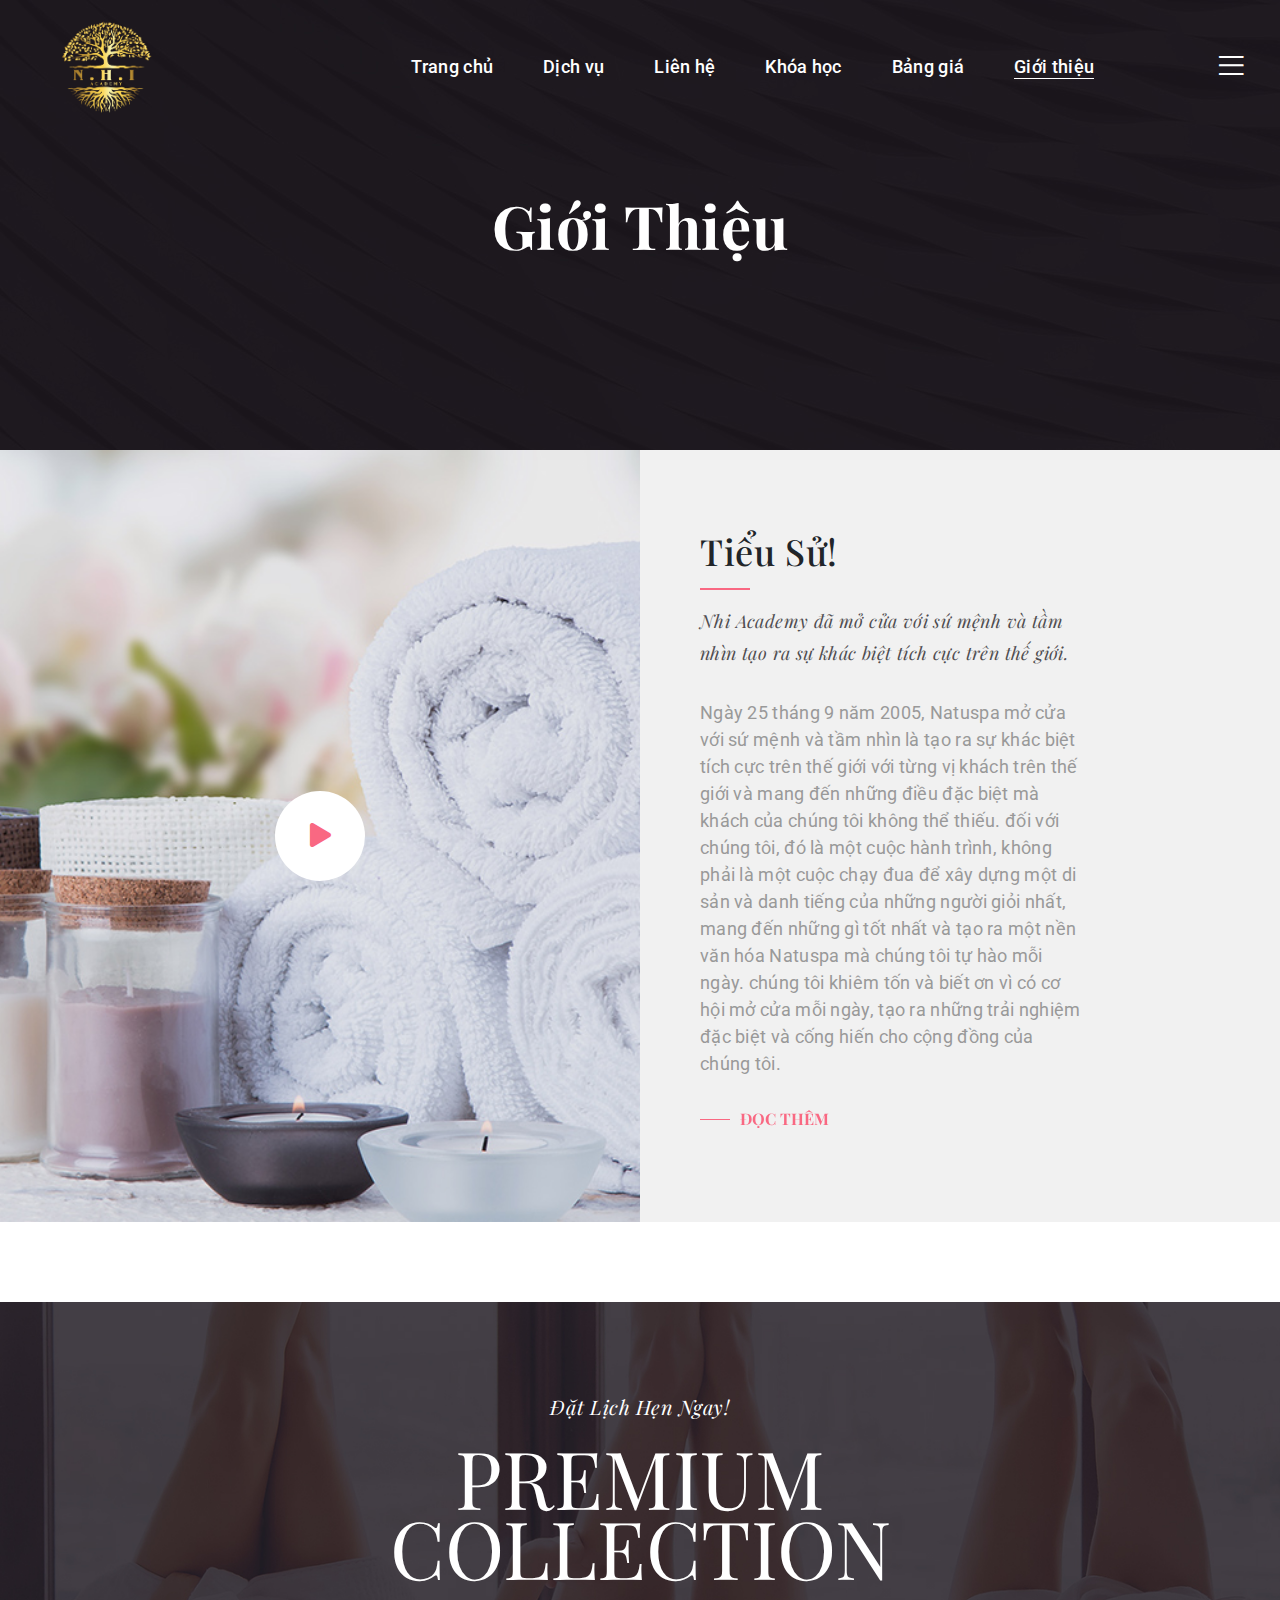
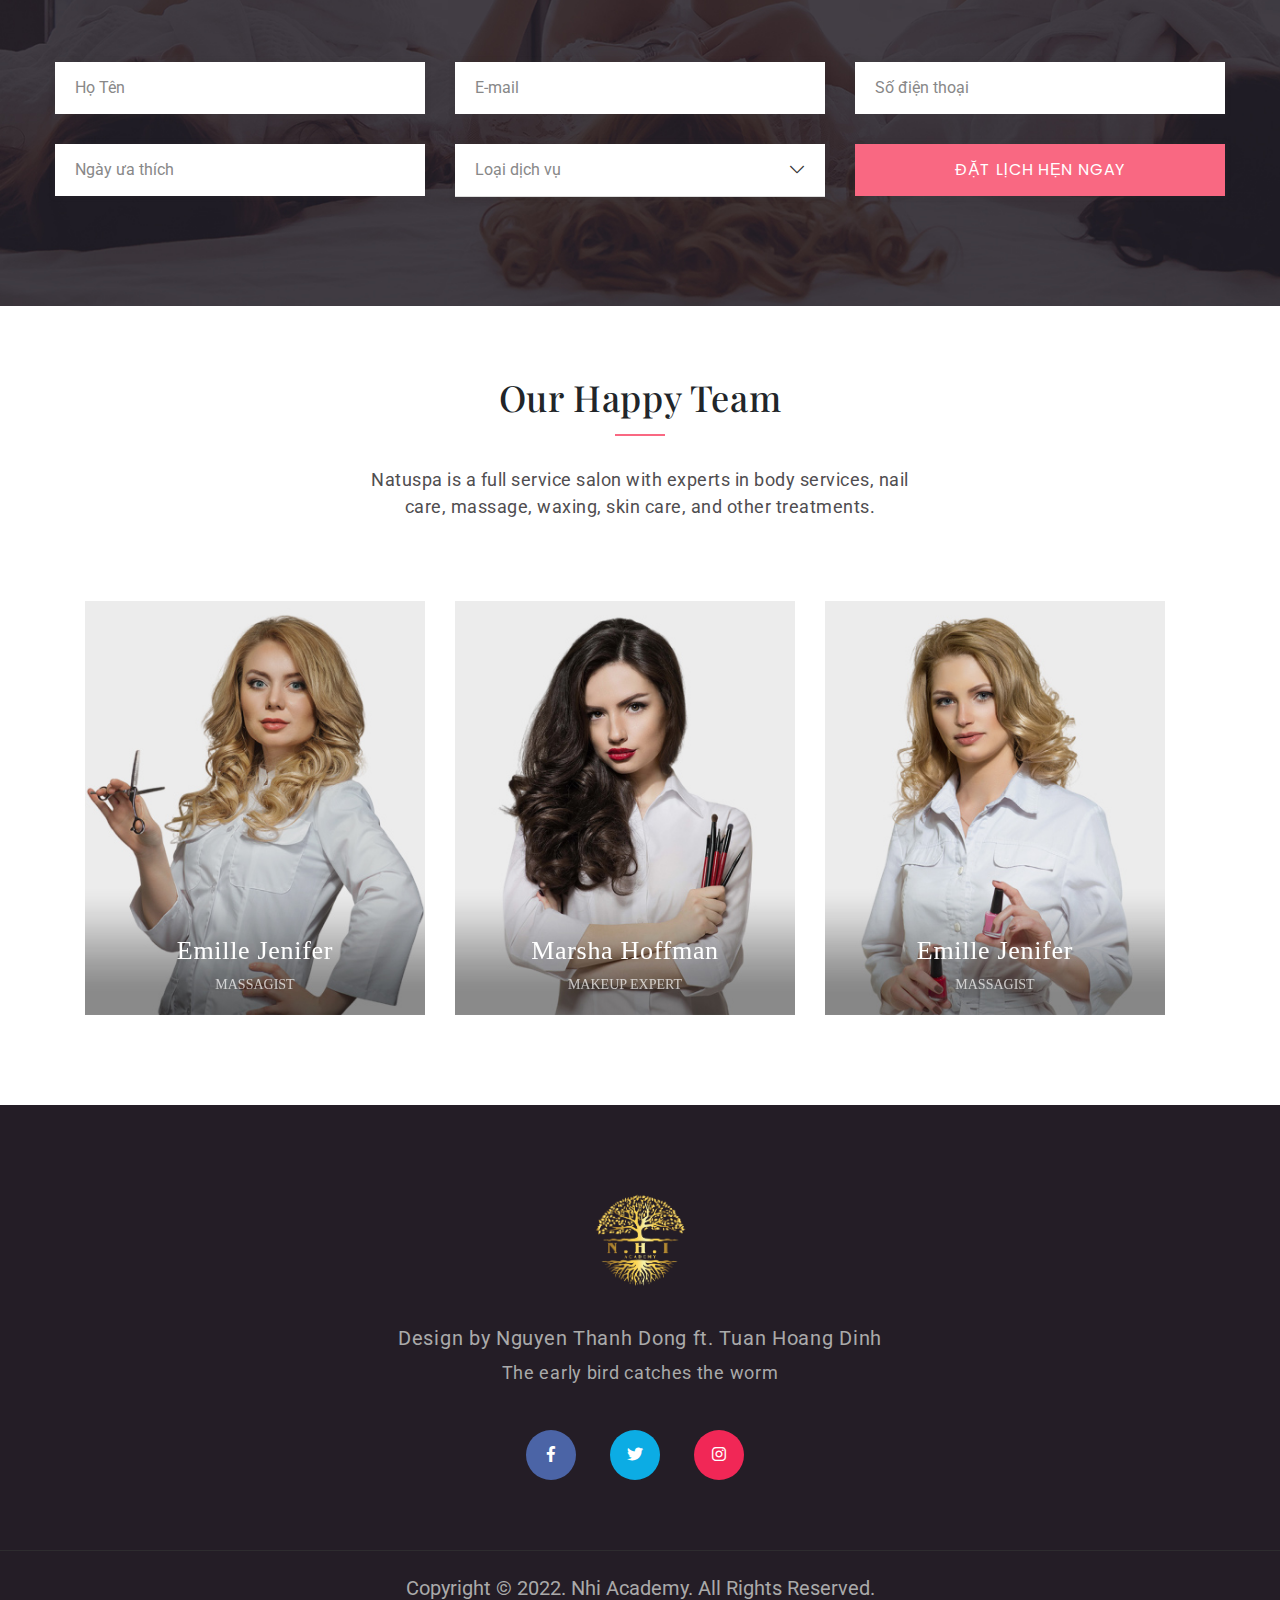
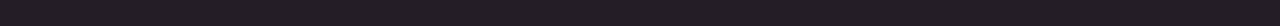
==== commit fbf225ab: "first commit" ====
--- a/about-us.html
+++ b/about-us.html
@@ -18,14 +18,14 @@
     <link rel="stylesheet" href="./vendor/js/datetimepicker-master/jquery.datetimepicker.css">
     <link rel="stylesheet" href="./vendor/js/Magnific-Popup-master/magnific-popup.css">
     <!-- favicons -->
-    <link rel="apple-touch-icon" sizes="76x76" href="/resource/favicons/apple-touch-icon.png">
+    <link rel="apple-touch-icon" sizes="76x76" href="./resource/favicons/apple-touch-icon.png">
     <link rel="icon" type="image/png" sizes="32x32" href="./imgs/logo.png">
     <link rel="icon" type="image/png" sizes="16x16" href="./imgs/logo.png">
-    <link rel="manifest" href="/resource/favicons/site.webmanifest">
-    <link rel="mask-icon" href="/resource/favicons/safari-pinned-tab.svg" color="#5bbad5">
-    <link rel="shortcut icon" href="/resource/favicons/favicon.ico">
+    <link rel="manifest" href="./resource/favicons/site.webmanifest">
+    <link rel="mask-icon" href="/.resource/favicons/safari-pinned-tab.svg" color="#5bbad5">
+    <link rel="shortcut icon" href="./resource/favicons/favicon.ico">
     <meta name="msapplication-TileColor" content="#da532c">
-    <meta name="msapplication-config" content="/resource/favicons/browserconfig.xml">
+    <meta name="msapplication-config" content="./resource/favicons/browserconfig.xml">
     <meta name="theme-color" content="#ffffff">
 </head>
 
--- a/resource/css/style.css
+++ b/resource/css/style.css
@@ -758,7 +758,7 @@
 }
 
 .video-box {
-    background-image: url('/imgs/about-1.jpg');
+    background-image: url('../../imgs/about-1.jpg');
     background-position: center;
     background-size: cover;
     background-repeat: no-repeat;
@@ -952,7 +952,7 @@
 /* ============================================ !! ============================================ */
 /* ======================== Appointment section ============================ */
 .appointment-section {
-    background-image: url('/imgs/appointment-bg.jpg');
+    background-image: url('../../imgs/appointment-bg.jpg');
     background-position: center center;
     background-size: cover;
 }
@@ -1757,7 +1757,7 @@
 /* ===================== Other Pages title ====================== */
 /* ============================================================== */
 .other-pages{
-   background-image: url('/imgs/featured-bg.jpg');
+   background-image: url('../../imgs/featured-bg.jpg');
    height: 50vh !important;
 }
 
@@ -1876,7 +1876,7 @@
 }
 
 .appointment-course-section {
-    background-image: url('/imgs/appointment-bg.jpg');
+    background-image: url('../../imgs/appointment-bg.jpg');
     background-position: center center;
     background-size: cover;
 }
